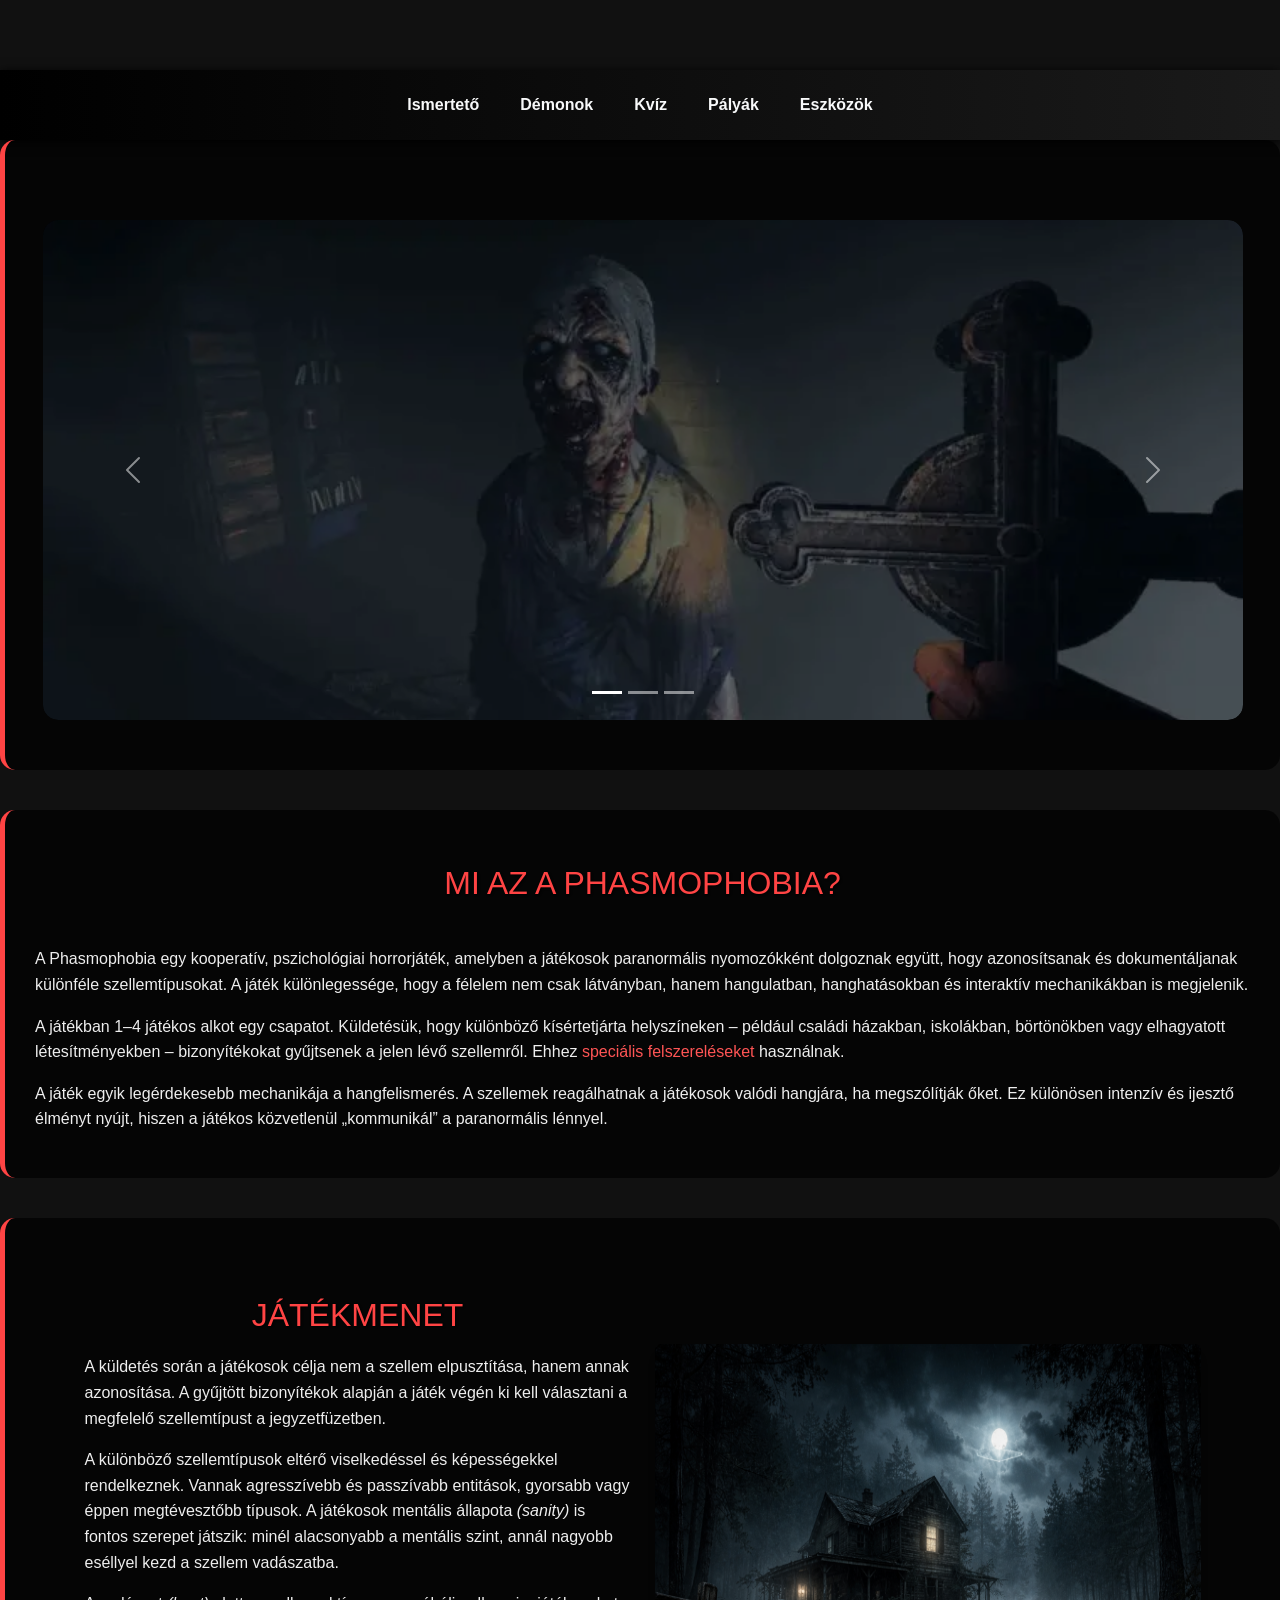
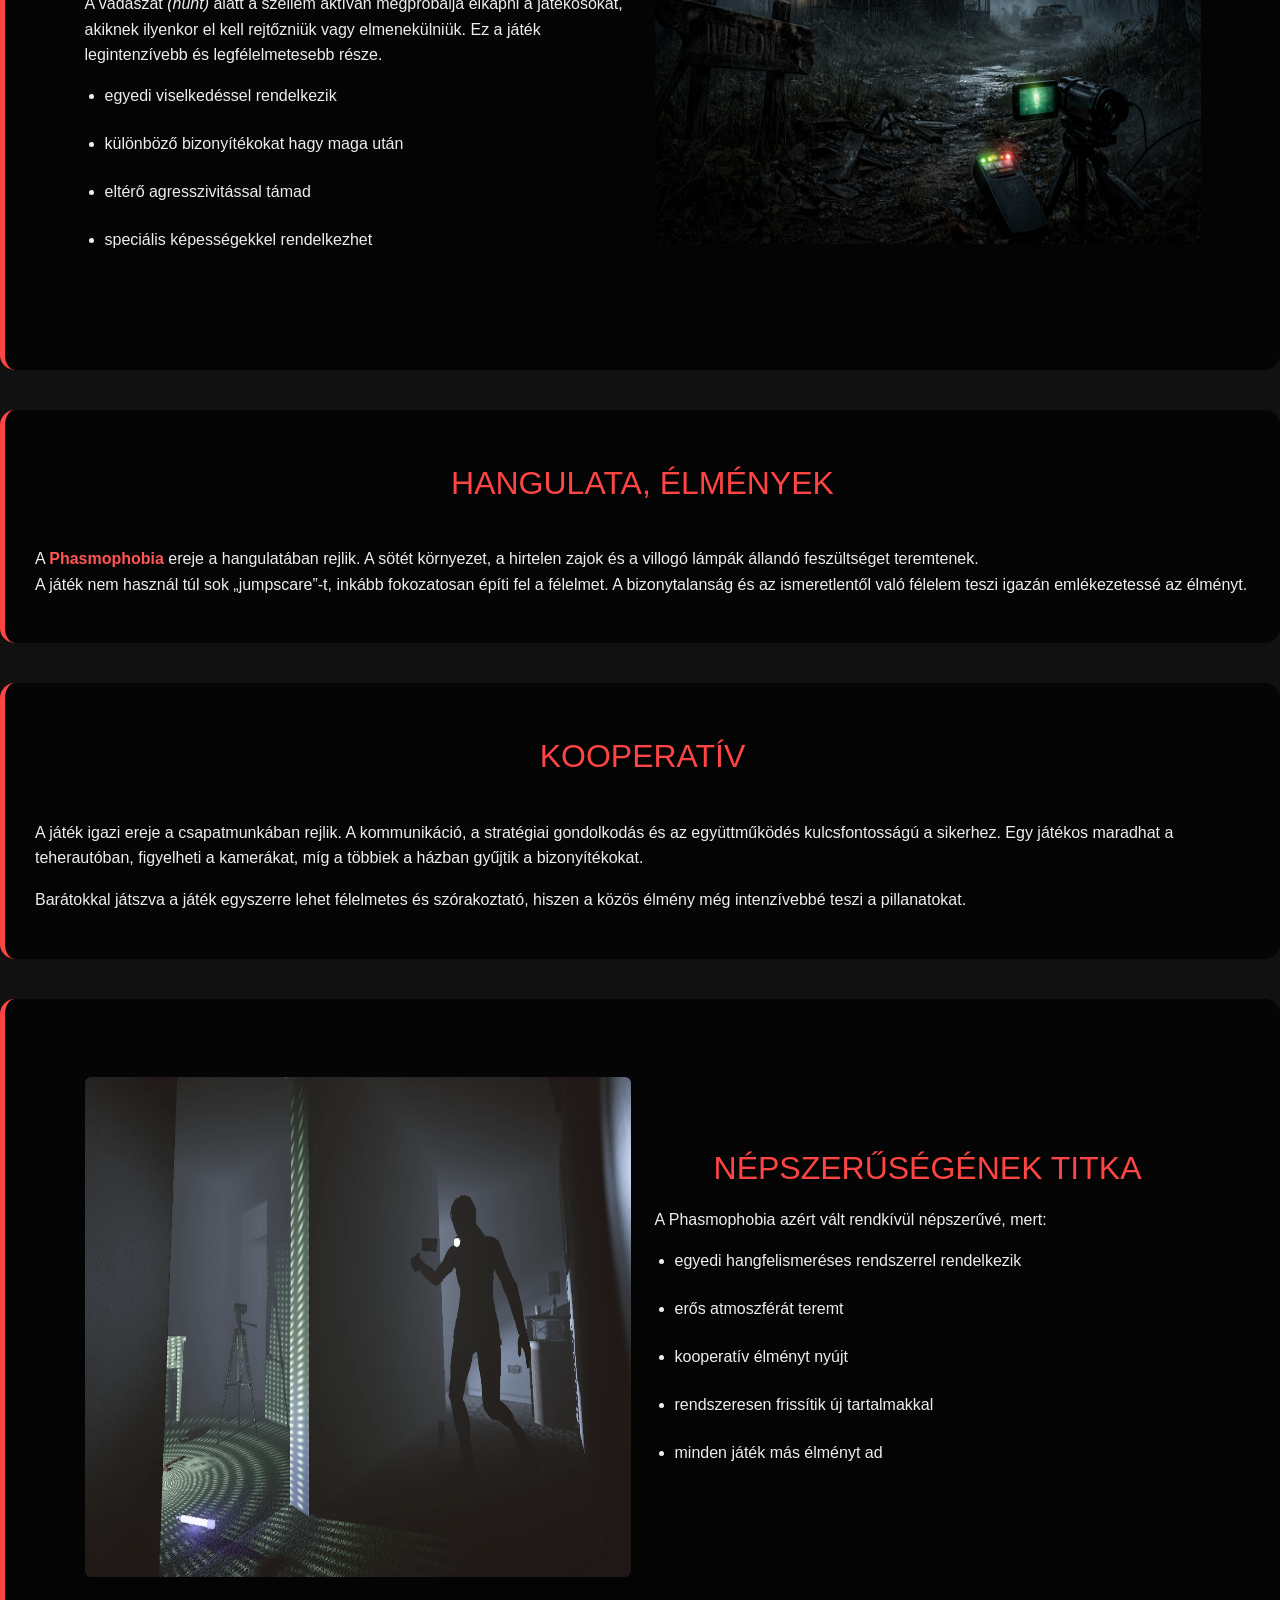
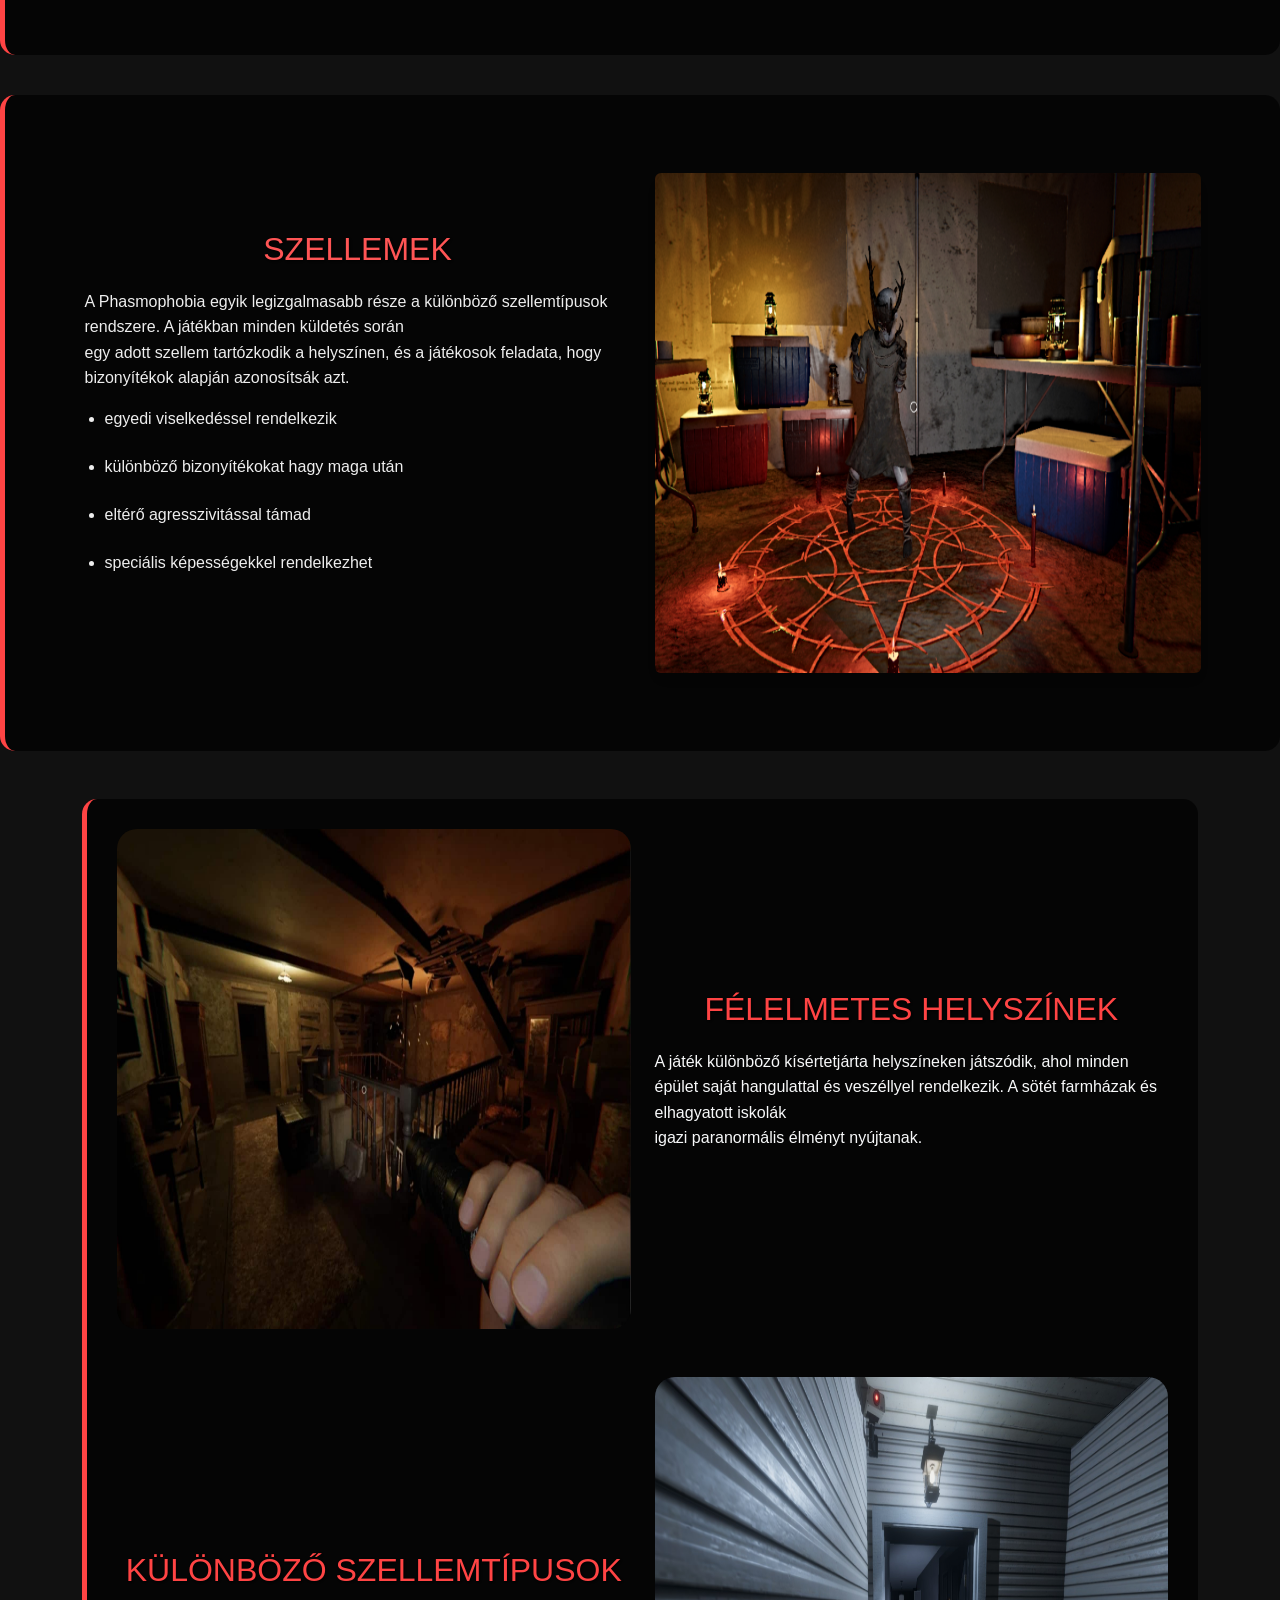
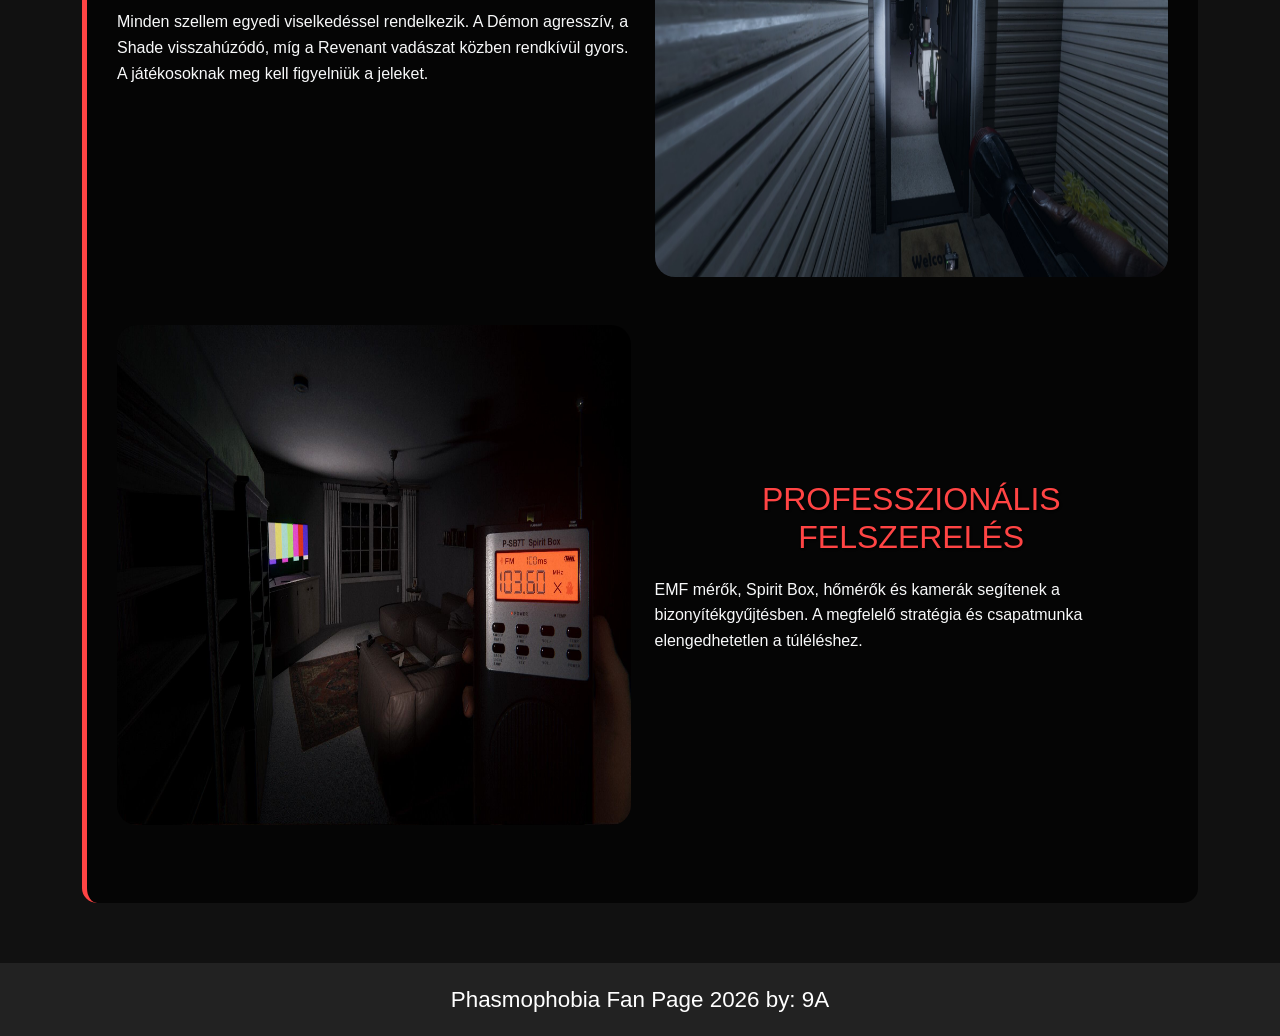
==== index.html @ 02c60e3a "valtoztatas" ====
<!doctype html>
<html lang="hu">
  <head>
    <meta name="viewport" content="width=device-width, initial-scale=1" />
    <meta charset="UTF-8" />
    <link href="https://cdn.jsdelivr.net/npm/bootstrap@5.3.3/dist/css/bootstrap.min.css" rel="stylesheet">
    <link rel="icon" type="image/x-icon" href="kepek/1024x1024bb.png">
    <link rel="stylesheet" href="index.css" />

    <title>Phasmophobia Fan Page</title>
  </head>
  <body>
    <nav class="navbar navbar-expand-sm bg-danger navbar-dark justify-content-center">
    <ul class="navbar-nav">
    <li class="nav-item">
      <a class="nav-link text-light" href="index.html">Ismertető</a>
    </li>
    <li class="nav-item">
      <a class="nav-link text-light" href="demon.html">Démonok</a>
    </li>
    <li class="nav-item">
      <a class="nav-link text-light" href="quiz.html">Kvíz</a>
    </li>
    <li class="nav-item">
      <a class="nav-link text-light" href="palyak.html">Pályák</a>
    </li>
    <li class="nav-item">
      <a class="nav-link text-light" href="eszkozok.html">Eszközök</a>
    </li>
    </ul>
    </nav>
  
    <div class="text-box">
      <div id="carouselExampleIndicators" class="carousel slide" data-bs-ride="true">
        <div class="carousel-indicators">
      <button type="button" data-bs-target="#carouselExampleIndicators" data-bs-slide-to="0" class="active" aria-current="true" aria-label="Slide 1"></button>
      <button type="button" data-bs-target="#carouselExampleIndicators" data-bs-slide-to="1" aria-label="Slide 2"></button>
      <button type="button" data-bs-target="#carouselExampleIndicators" data-bs-slide-to="2" aria-label="Slide 3"></button>
        </div>
        <div class="carousel-inner">
      <div class="carousel-item active">
        <img src="kepek/szellemkep.webp" class="d-block w-100" alt="Demon">
      </div>
      <div class="carousel-item">
        <img src="kepek/phasmophobia-ghost-on-ground-in-circle.webp" class="d-block w-100" alt="Ketrec">
      </div>
      <div class="carousel-item">
        <img src="kepek/1f4fcc21d4c1b3acd9c38ea3f9d74c85.jpg" class="d-block w-100" alt="szoba">
      </div>
        </div>
        <button class="carousel-control-prev" type="button" data-bs-target="#carouselExampleIndicators" data-bs-slide="prev">
      <span class="carousel-control-prev-icon" aria-hidden="true"></span>
      <span class="visually-hidden">Előző</span>
        </button>
        <button class="carousel-control-next" type="button" data-bs-target="#carouselExampleIndicators" data-bs-slide="next">
      <span class="carousel-control-next-icon" aria-hidden="true"></span>
      <span class="visually-hidden">Következő</span>
        </button>
        </div>
    </div>
  

  <div class="text-box">
    <br><h2>Mi az a Phasmophobia?</h2><br>
    <p>A Phasmophobia egy kooperatív, pszichológiai horrorjáték, amelyben a játékosok paranormális nyomozókként dolgoznak együtt, hogy azonosítsanak és dokumentáljanak különféle szellemtípusokat. A játék különlegessége, hogy a félelem nem csak látványban, hanem hangulatban, hanghatásokban és interaktív mechanikákban is megjelenik.</p>
    <p>A játékban 1–4 játékos alkot egy csapatot. Küldetésük, hogy különböző kísértetjárta helyszíneken – például családi házakban, iskolákban, börtönökben vagy elhagyatott létesítményekben – bizonyítékokat gyűjtsenek a jelen lévő szellemről. Ehhez <a href="eszkozok.html">speciális felszereléseket</a> használnak.</p>
    <p>A játék egyik legérdekesebb mechanikája a hangfelismerés. A szellemek reagálhatnak a játékosok valódi hangjára, ha megszólítják őket. Ez különösen intenzív és ijesztő élményt nyújt, hiszen a játékos közvetlenül „kommunikál” a paranormális lénnyel.</p>
  </div>
    
  <div class="text-box">
    <div class="container my-5">
    <div class="row align-items-center">
      <div class="col-lg-6">
        <h2>Játékmenet</h2>
        <p>A küldetés során a játékosok célja nem a szellem elpusztítása, hanem annak azonosítása. A gyűjtött bizonyítékok alapján a játék végén ki kell választani a megfelelő szellemtípust a jegyzetfüzetben.</p>
        <p>A különböző szellemtípusok eltérő viselkedéssel és képességekkel rendelkeznek. Vannak agresszívebb és passzívabb entitások, gyorsabb vagy éppen megtévesztőbb típusok. A játékosok mentális állapota <i>(sanity)</i> is fontos szerepet játszik: minél alacsonyabb a mentális szint, annál nagyobb eséllyel kezd a szellem vadászatba.</p>
        <p>A vadászat <i>(hunt)</i> alatt a szellem aktívan megpróbálja elkapni a játékosokat, akiknek ilyenkor el kell rejtőzniük vagy elmenekülniük. Ez a játék legintenzívebb és legfélelmetesebb része.</p>
      <ul>
        <li>egyedi viselkedéssel rendelkezik</li><br>
        <li>különböző bizonyítékokat hagy maga után</li><br>
        <li>eltérő agresszivitással támad</li><br>
        <li>speciális képességekkel rendelkezhet</li><br>
      </ul>
      </div>
      <div class="col-lg-6 text-center">
        <img src="kepek/ChatGPT Image 2026. febr. 21. 10_23_56.png" alt="Phasmophobia kép" class="img-fluid custom-img rounded shadow" width="800px" height="600px">
      </div>
    </div>
    </div>
  </div>
    
  </div>
  <div class="text-box">
    <br><h2>Hangulata, Élmények</h2><br>
    <p>
    A <span class="highlight">Phasmophobia</span> ereje a hangulatában rejlik.
    A sötét környezet, a hirtelen zajok és a villogó lámpák
    állandó feszültséget teremtenek. <br>A játék nem használ túl sok „jumpscare”-t, inkább fokozatosan építi fel a félelmet. A bizonytalanság és az ismeretlentől való félelem teszi igazán emlékezetessé az élményt.
    </p>
  </div>
  
  <div class="text-box">
    <br><h2>Kooperatív</h2><br>
    <p>A játék igazi ereje a csapatmunkában rejlik. A kommunikáció, a stratégiai gondolkodás és az együttműködés kulcsfontosságú a sikerhez. Egy játékos maradhat a teherautóban, figyelheti a kamerákat, míg a többiek a házban gyűjtik a bizonyítékokat.</p>
    <p>Barátokkal játszva a játék egyszerre lehet félelmetes és szórakoztató, hiszen a közös élmény még intenzívebbé teszi a pillanatokat.</p>
  </div>
  
  <div class="text-box">
    <div class="container my-5">
    <div class="row align-items-center">
      <div class="col-lg-6 text-center">
        <img src="kepek/Death_atmosphere.jpg" alt="Phasmophobia kép" class="img-fluid custom-img rounded shadow">
      </div>
      <div class="col-lg-6">
        <h2>Népszerűségének titka</h2>
        <p>A Phasmophobia azért vált rendkívül népszerűvé, mert:</p>
            <ul>
              <li>egyedi hangfelismeréses rendszerrel rendelkezik</li><br>
              <li>erős atmoszférát teremt</li><br>
              <li>kooperatív élményt nyújt</li><br>
              <li>rendszeresen frissítik új tartalmakkal</li><br>
              <li>minden játék más élményt ad</li><br>
            </ul>
      </div>
    </div>
    </div>
  </div>
  
  <div class="text-box">
    <div class="container my-5">
    <div class="row align-items-center">
      <div class="col-lg-6">
        <h2><a href="demon.html">Szellemek</a></h2>
        <p>A Phasmophobia egyik legizgalmasabb része a különböző szellemtípusok rendszere. A játékban minden küldetés során <br>egy adott szellem tartózkodik a helyszínen, és a játékosok feladata, hogy bizonyítékok alapján azonosítsák azt.
        </p>
    
      <ul>
        <li>egyedi viselkedéssel rendelkezik</li><br>
        <li>különböző bizonyítékokat hagy maga után</li><br>
        <li>eltérő agresszivitással támad</li><br>
        <li>speciális képességekkel rendelkezhet</li><br>
      </ul>
      </div>
      <div class="col-lg-6 text-center">
        <img src="kepek/phasmophobia-wendigo-summoning.webp" alt="Phasmophobia kép" class="custom-img rounded shadow">
      </div>
    </div>
    </div>
  </div>

  <section class="container my-5 text-light">

  <div class="text-box">
    <!-- BLOKK 1 -->
    <div class="row align-items-center mb-5">
      <div class="col-md-6">
        <img src="kepek/Grafton-Farmhouse-Rework-Phasmophobia.jpg"
             class="img-fluid custom-img"
             alt="Farmház">
      </div>
      <div class="col-md-6">
        <h2>Félelmetes helyszínek</h2>
        <p>
          A játék különböző kísértetjárta helyszíneken játszódik,
          ahol minden épület saját hangulattal és veszéllyel rendelkezik.
          A sötét farmházak és elhagyatott iskolák
          <br>igazi paranormális élményt nyújtanak.
        </p>
      </div>
    </div>
    <!-- BLOKK 2 (fordított elrendezés) -->
    <div class="row align-items-center mb-5 flex-md-row-reverse">
      <div class="col-md-6">
        <img src="kepek/some-of-my-best-photos-ive-taken-in-phasmo-v0-skffjxiza7w91.jpg"
             class="img-fluid custom-img"
             alt="Szellem">
      </div>
      <div class="col-md-6">
        <h2>Különböző szellemtípusok</h2>
        <p>
          Minden szellem egyedi viselkedéssel rendelkezik.
          A Démon agresszív, a Shade visszahúzódó,
          míg a Revenant vadászat közben rendkívül gyors.
          <br>A játékosoknak meg kell figyelniük a jeleket.
        </p>
      </div>
    </div>
    <!-- BLOKK 3 -->
    <div class="row align-items-center mb-5">
      <div class="col-md-6">
        <img src="kepek/phasmophobia-new-map-roadmap-2025.webp"
             class="img-fluid custom-img"
             alt="Eszközök">
      </div>
      <div class="col-md-6">
        <h2>Professzionális felszerelés</h2>
        <p>
          EMF mérők, Spirit Box, hőmérők és kamerák
          segítenek a bizonyítékgyűjtésben.
          A megfelelő stratégia és csapatmunka
          elengedhetetlen a túléléshez.
        </p>
      </div>
    </div>
  </div>

</section>
  <!--Lábléc-->
    <div class="footer">Phasmophobia Fan Page 2026 by: 9A</div>
    <script src="https://cdn.jsdelivr.net/npm/bootstrap@5.3.3/dist/js/bootstrap.bundle.min.js"></script>
  </body>
</html>
---- index.css ----
/* ===============================
   Alap body és háttér
   =============================== */
body {
    font-family: 'Segoe UI', Tahoma, Geneva, Verdana, sans-serif;
    background-color: #111; /* sötét háttér */
    color: #eee;
    margin: 0;
    padding-top: 70px;
}

/* ===============================
   Headings
   =============================== */
h1 {
    font-size: 60px;
    text-transform: uppercase;
    letter-spacing: 3px;
    text-align: center;
    color: #ff4444;
    text-shadow: 2px 2px 6px #000;
    margin-top: 30px;
}

h2 {
    color: #ff4444;
    text-transform: uppercase;
    text-align: center;
    margin-bottom: 20px;
    text-shadow: 1px 1px 3px #000;
}

.cim {
    text-align: center;
    font-size: 2rem;
    margin-top: 40px;
    color: #ff4444;
    text-shadow: 1px 1px 4px #000;
}

/* ===============================
   Szöveg
   =============================== */
p {
    font-size: 1rem;
    line-height: 1.6;
    justify-self: center;
}

ul {
    padding-left: 20px;
}

.highlight {
    color: #ff5555;
    font-weight: bold;
}

.accent {
    color: #ff4d4d;
    font-weight: 600;
}

/* ===============================
   Navbar
   =============================== */
.navbar {
    display: flex;
    justify-content: center;
    background: linear-gradient(to right, #000, #1a1a1a);
    padding: 15px 0;
    box-shadow: 0 2px 10px black;
}

.navbar ul {
    list-style: none;
    margin: 0;
    padding: 0;
    display: flex;
    gap: 25px;
}

.navbar li {
    font-weight: bold;
}

.navbar a {
    text-decoration: none;
    color: #f2f2f2;
    padding: 8px 15px;
    border-radius: 8px;
    transition: all 0.3s ease;
}

.navbar a:hover {
    background-color: #ff3333;
    color: #fff;
    box-shadow: 0 0 10px rgba(255, 51, 51, 0.7);
    text-decoration: none;
}

.navbar a.active {
    background-color: #cc0000;
    color: white;
    box-shadow: 0 0 12px rgba(204, 0, 0, 0.7);
}

/* ===============================
   Carousel
   =============================== */
.carousel {
    max-width: 1200px;
    margin: 50px auto 20px auto;
    border-radius: 15px;
    overflow: hidden;
    position: relative;
}

.carousel-inner {
    max-height: 500px;
    overflow: hidden;
    border-radius: 15px;
}

.carousel-inner img {
    width: 100%;
    height: 500px;
    object-fit: cover;
}

.carousel-item::before {
    content: "";
    position: absolute;
    top: 0; left: 0;
    width: 100%; height: 100%;
    background: rgba(0,0,0,0.4);
    z-index: 1;
}

/* ===============================
   Text-box
   =============================== */
.text-box {
    background: rgba(0,0,0,0.7);
    padding: 30px;
    border-left: 5px solid #ff4444;
    border-radius: 15px;
    margin-bottom: 40px;
    opacity: 0;
    transform: translateY(40px);
    animation: fadeUp 0.8s ease forwards;
}

@keyframes fadeUp {
    to {
        opacity: 1;
        transform: translateY(0);
    }
}

/* ===============================
   Képek és blokkok
   =============================== */
.image-container {
    display: flex;
    gap: 30px;
    justify-content: center;
    flex-wrap: wrap;
    margin-top: 40px;
}

.image-card {
    overflow: hidden;
    border-radius: 20px;
    transition: transform 0.3s ease, box-shadow 0.3s ease;
}

.image-card img,
.custom-img {
    width: 100%;
    height: 500px;
    border-radius: 20px;
    transition: transform 0.4s ease, box-shadow 0.4s ease;
}

.image-card:hover,
.custom-img:hover {
    transform: scale(1.05);
    box-shadow: 0 15px 30px rgba(255, 0, 0, 0.5);
}

/* ===============================
   Footer
   =============================== */
.footer {
    text-align: center;
    padding: 20px;
    background: #222;
    color: #fff;
    margin-top: 60px;
    font-size: 1.4rem;
}

/* ===============================
   Linkek
   =============================== */
a {
    color: #ff5555;
    text-decoration: none;
    transition: 0.3s;
}

a:hover {
    color: #ffaaaa;
    text-decoration: underline;
}

/* ===============================
   Responsive
   =============================== */
@media (max-width: 768px) {
    .navbar ul {
        flex-direction: column;
        gap: 10px;
    }
    .carousel-inner img {
        height: 300px;
    }
    h1 {
        font-size: 40px;
    }
    h2 {
        font-size: 1.5rem;
    }
    .text-box {
        padding: 20px;
    }
}
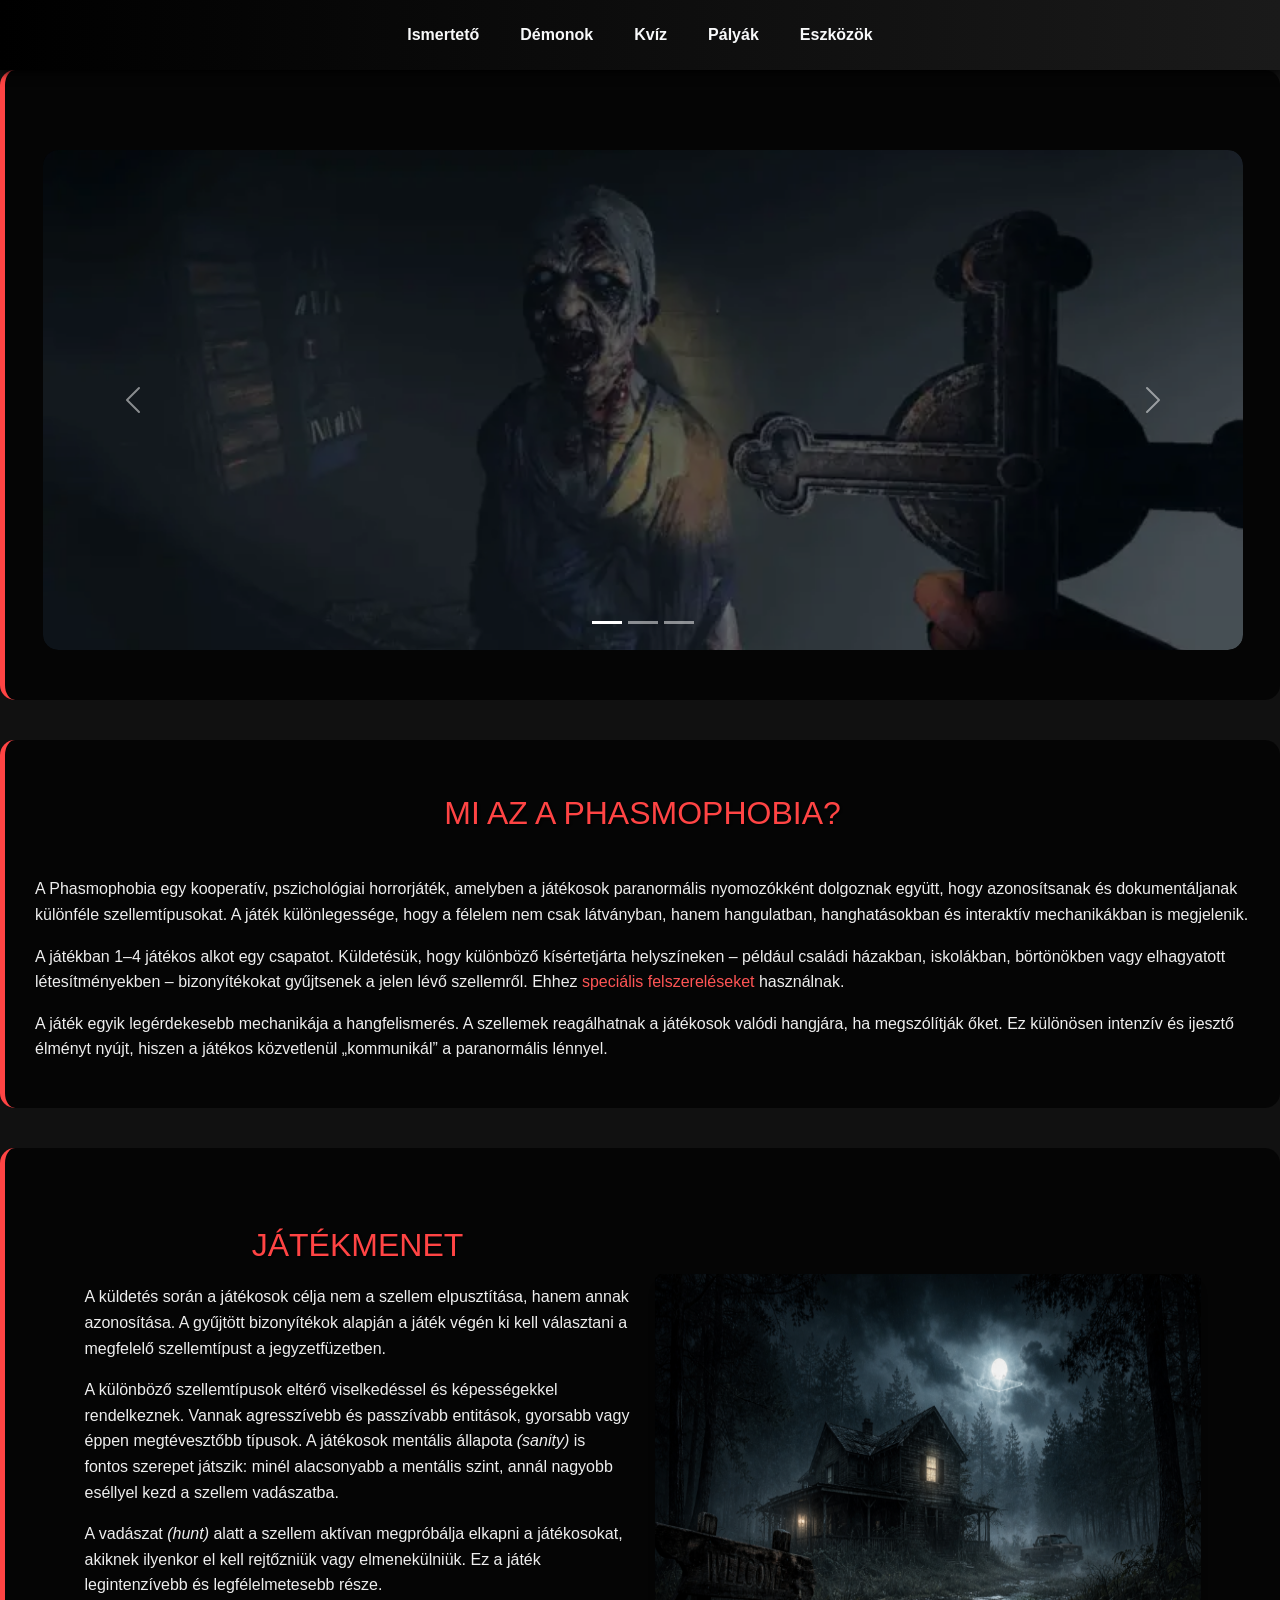
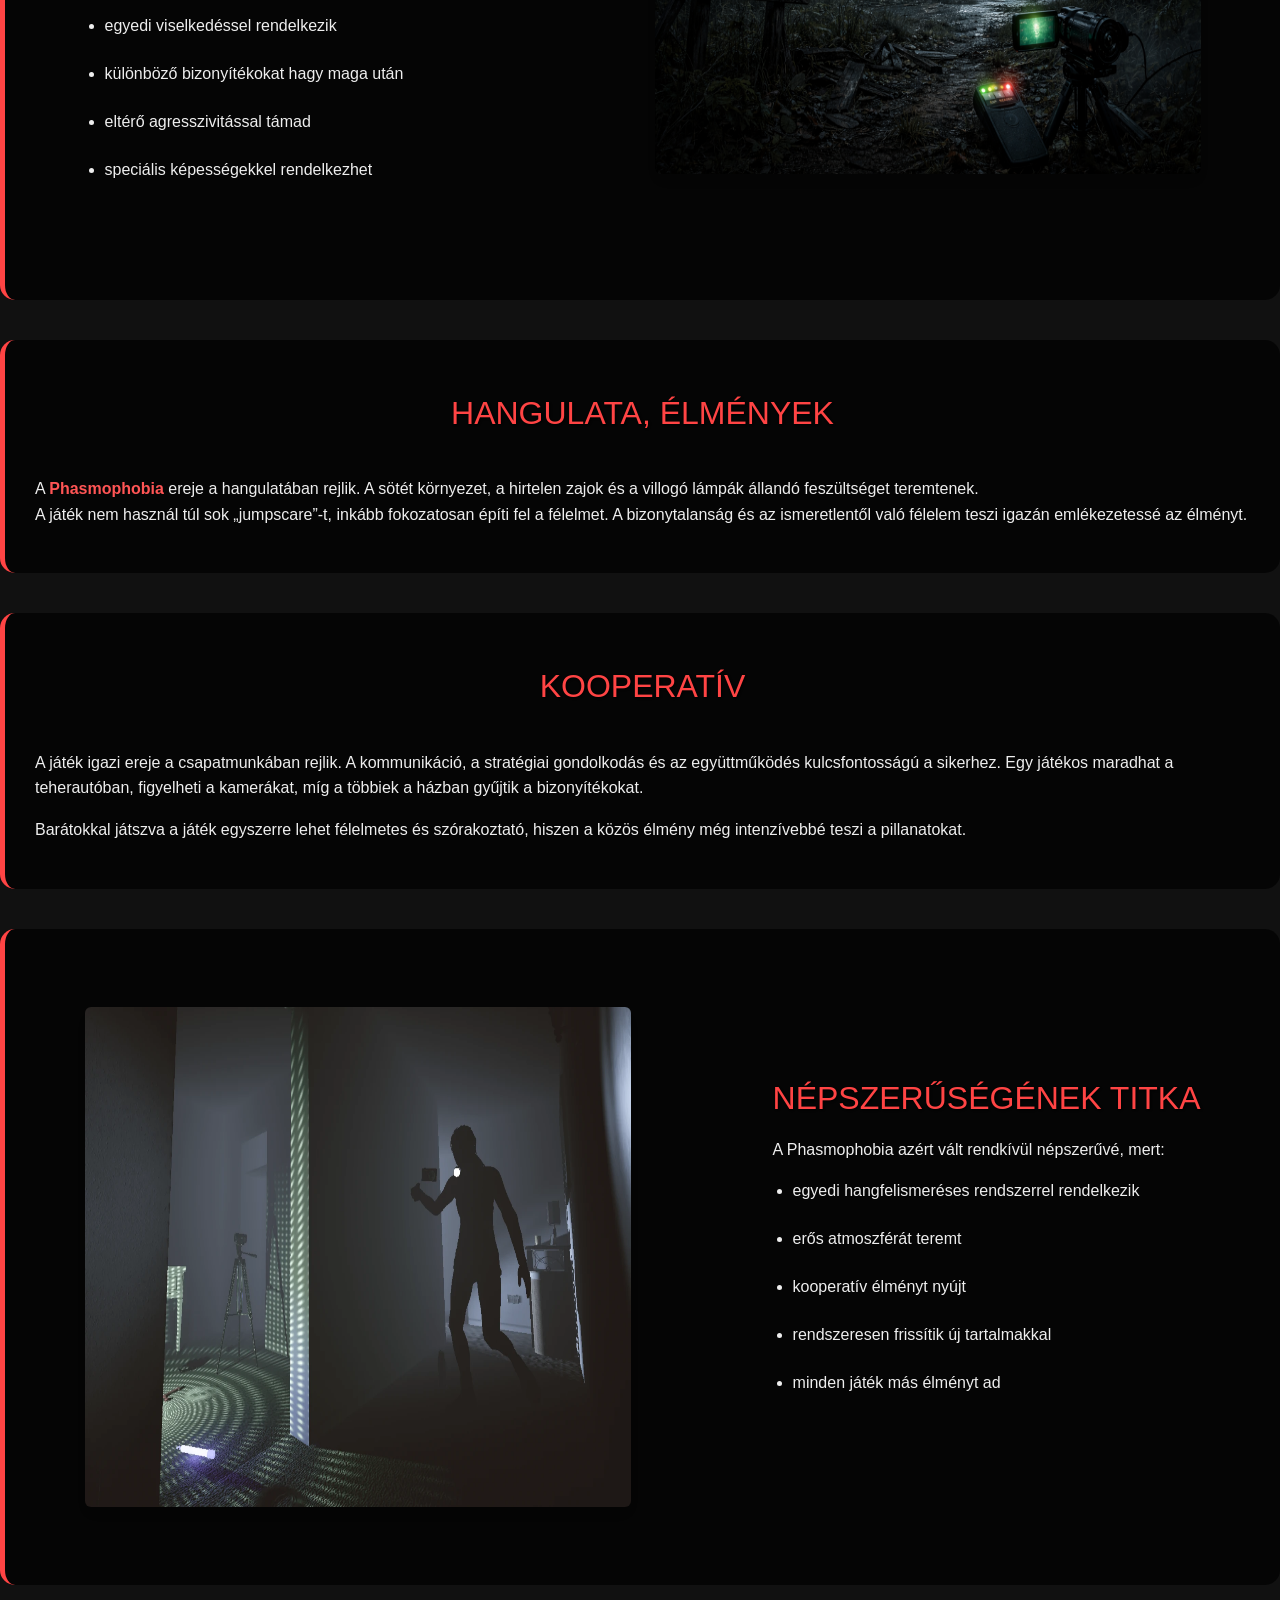
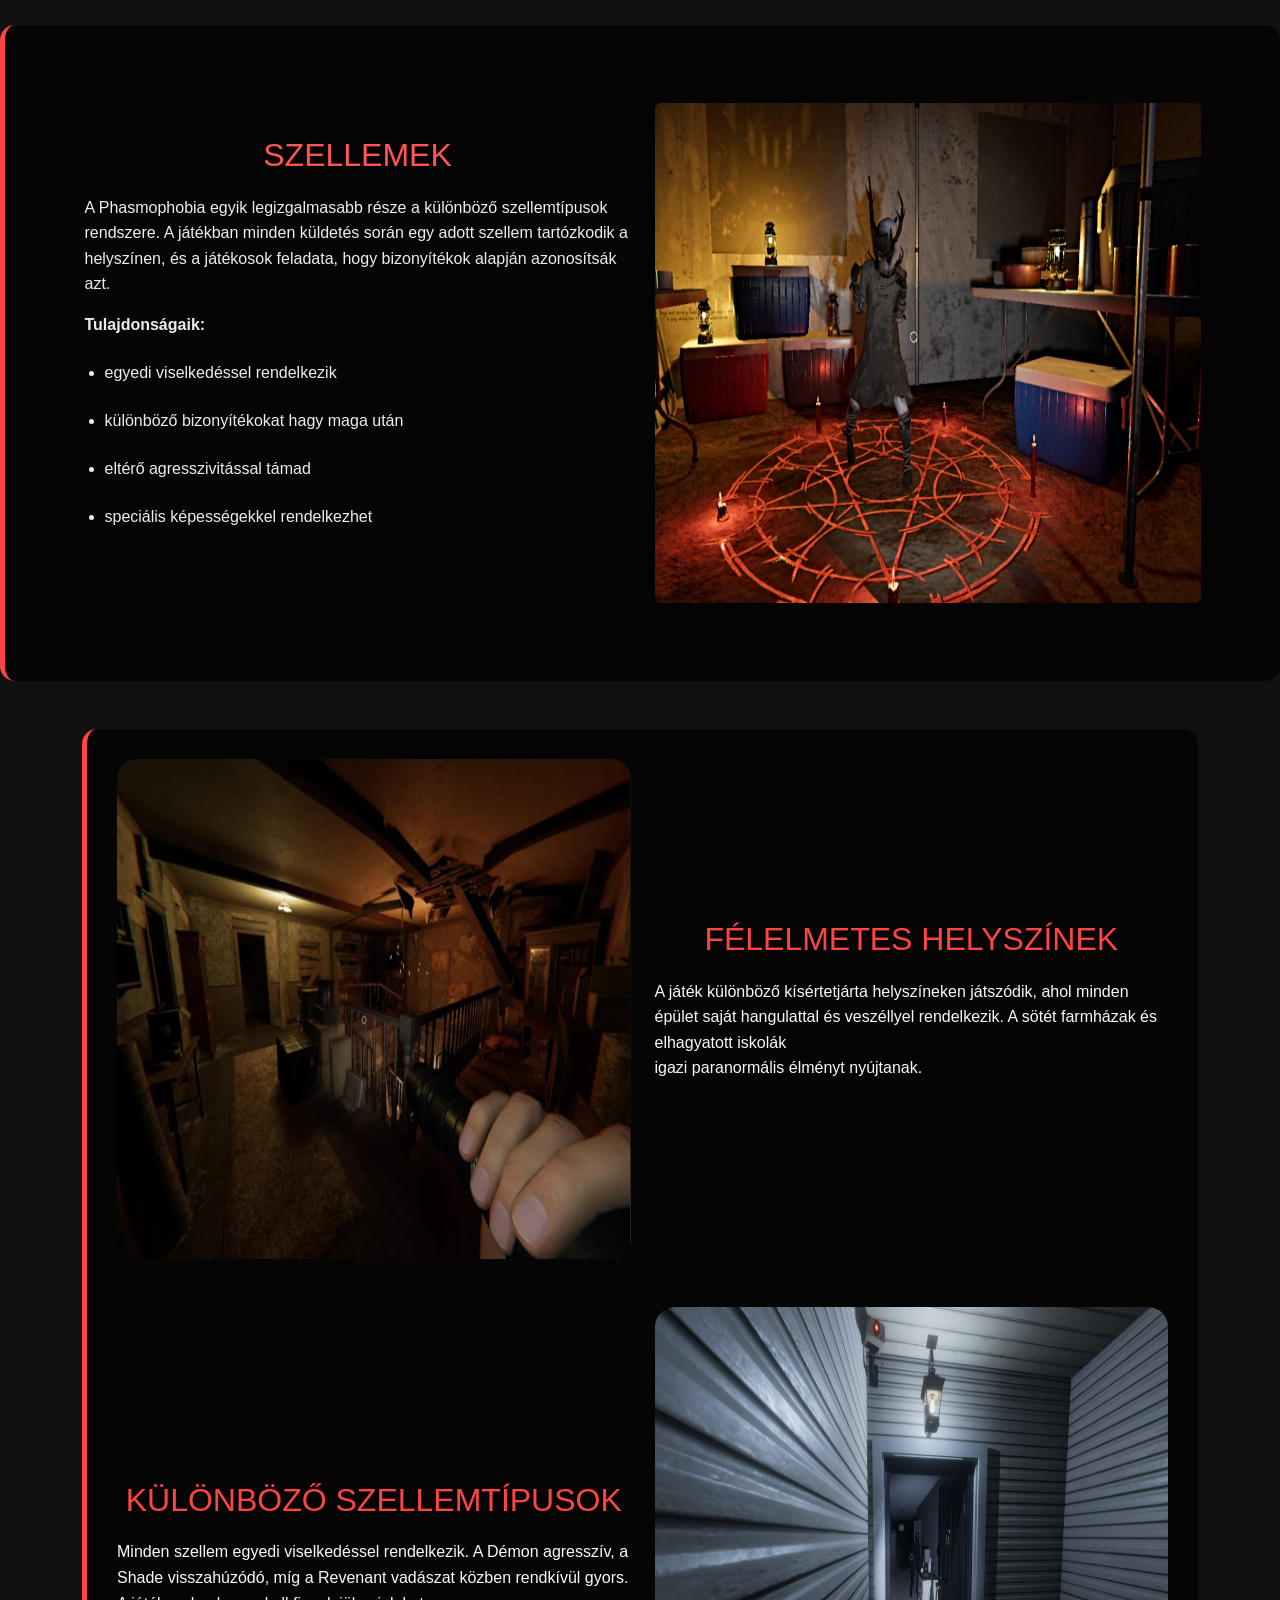
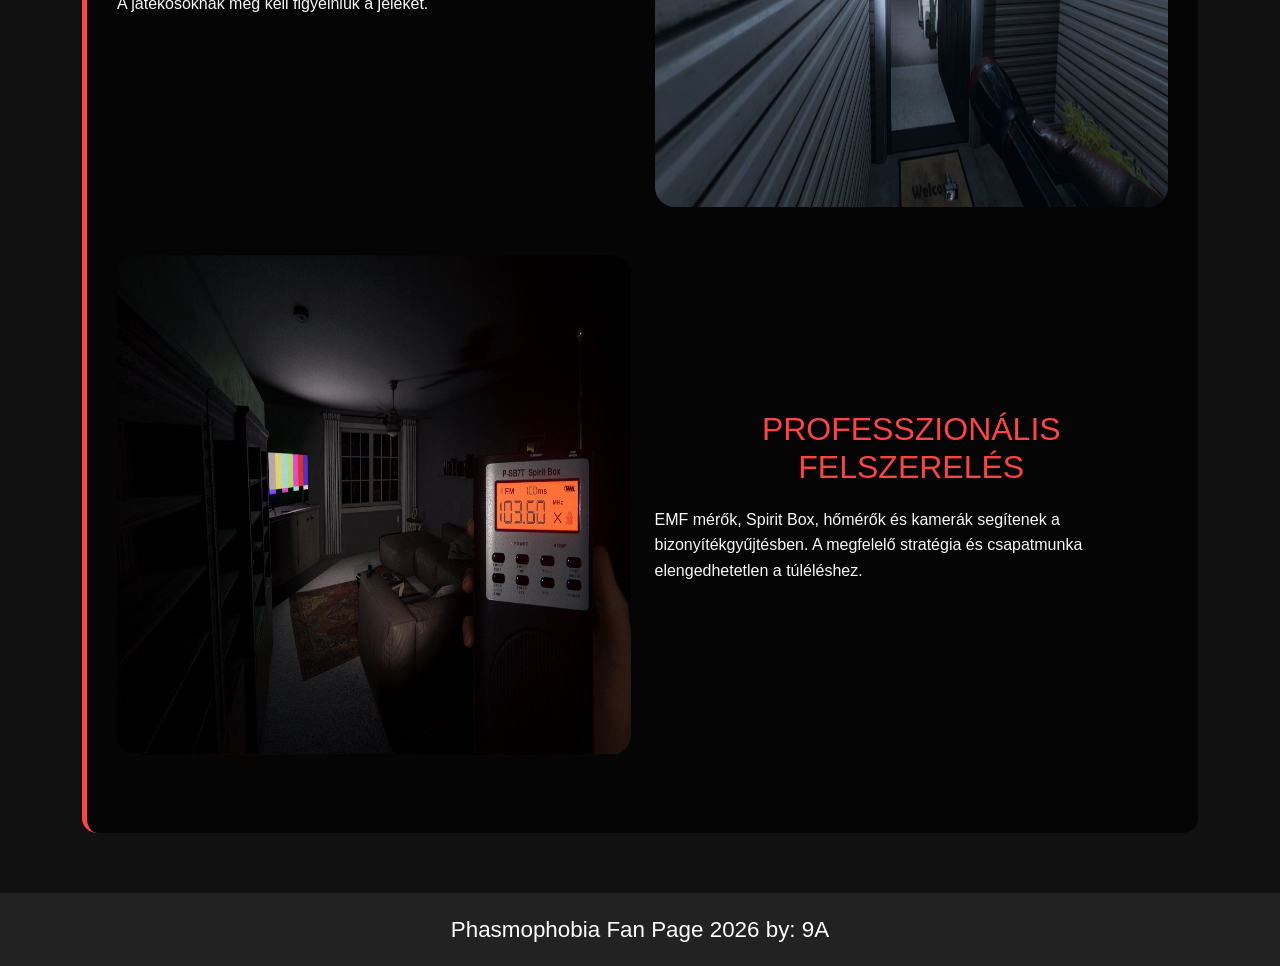
==== commit 2d06f504: "ppt ujra csinalva" ====
--- a/index.html
+++ b/index.html
@@ -10,25 +10,28 @@
     <title>Phasmophobia Fan Page</title>
   </head>
   <body>
-    <nav class="navbar navbar-expand-sm bg-danger navbar-dark justify-content-center">
-    <ul class="navbar-nav">
+    <nav class="navbar navbar-expand-sm bg-danger navbar-dark fixed-top justify-content-center">
+  <ul class="navbar-nav fw-bold">
     <li class="nav-item">
       <a class="nav-link text-light" href="index.html">Ismertető</a>
     </li>
+
     <li class="nav-item">
       <a class="nav-link text-light" href="demon.html">Démonok</a>
     </li>
+
     <li class="nav-item">
       <a class="nav-link text-light" href="quiz.html">Kvíz</a>
     </li>
-    <li class="nav-item">
-      <a class="nav-link text-light" href="palyak.html">Pályák</a>
-    </li>
-    <li class="nav-item">
-      <a class="nav-link text-light" href="eszkozok.html">Eszközök</a>
-    </li>
-    </ul>
-    </nav>
+      <li class="nav-item">
+        <a class="nav-link text-light" href="palyak.html">Pályák</a>
+      </li>
+       <li class="nav-item">
+        <a class="nav-link text-light" href="eszkozok.html">Eszközök</a>
+      </li>
+  </ul>
+</nav>
+
   
     <div class="text-box">
       <div id="carouselExampleIndicators" class="carousel slide" data-bs-ride="true">
@@ -101,9 +104,9 @@
   
   <div class="text-box">
     <br><h2>Kooperatív</h2><br>
-    <p>A játék igazi ereje a csapatmunkában rejlik. A kommunikáció, a stratégiai gondolkodás és az együttműködés kulcsfontosságú a sikerhez. Egy játékos maradhat a teherautóban, figyelheti a kamerákat, míg a többiek a házban gyűjtik a bizonyítékokat.</p>
-    <p>Barátokkal játszva a játék egyszerre lehet félelmetes és szórakoztató, hiszen a közös élmény még intenzívebbé teszi a pillanatokat.</p>
-  </div>
+      <p>A játék igazi ereje a csapatmunkában rejlik. A kommunikáció, a stratégiai gondolkodás és az együttműködés kulcsfontosságú a sikerhez. Egy játékos maradhat a teherautóban, figyelheti a kamerákat, míg a többiek a házban gyűjtik a bizonyítékokat.</p>
+      <p>Barátokkal játszva a játék egyszerre lehet félelmetes és szórakoztató, hiszen a közös élmény még intenzívebbé teszi a pillanatokat.</p>
+      </div>
   
   <div class="text-box">
     <div class="container my-5">
@@ -111,10 +114,10 @@
       <div class="col-lg-6 text-center">
         <img src="kepek/Death_atmosphere.jpg" alt="Phasmophobia kép" class="img-fluid custom-img rounded shadow">
       </div>
-      <div class="col-lg-6">
+      <div class="col-lg-6 w-auto ms-auto">
         <h2>Népszerűségének titka</h2>
         <p>A Phasmophobia azért vált rendkívül népszerűvé, mert:</p>
-            <ul>
+            <ul class="ms-auto me-auto">
               <li>egyedi hangfelismeréses rendszerrel rendelkezik</li><br>
               <li>erős atmoszférát teremt</li><br>
               <li>kooperatív élményt nyújt</li><br>
@@ -131,10 +134,11 @@
     <div class="row align-items-center">
       <div class="col-lg-6">
         <h2><a href="demon.html">Szellemek</a></h2>
-        <p>A Phasmophobia egyik legizgalmasabb része a különböző szellemtípusok rendszere. A játékban minden küldetés során <br>egy adott szellem tartózkodik a helyszínen, és a játékosok feladata, hogy bizonyítékok alapján azonosítsák azt.
-        </p>
+        <p>A Phasmophobia egyik legizgalmasabb része a különböző szellemtípusok rendszere. A játékban minden küldetés során  egy adott szellem tartózkodik a helyszínen, és a játékosok feladata, hogy bizonyítékok alapján azonosítsák azt.<br> 
+        </p>
+        <b><div class="tulajdonsag">Tulajdonságaik:</div></b><br>
     
-      <ul>
+        <ul>
         <li>egyedi viselkedéssel rendelkezik</li><br>
         <li>különböző bizonyítékokat hagy maga után</li><br>
         <li>eltérő agresszivitással támad</li><br>
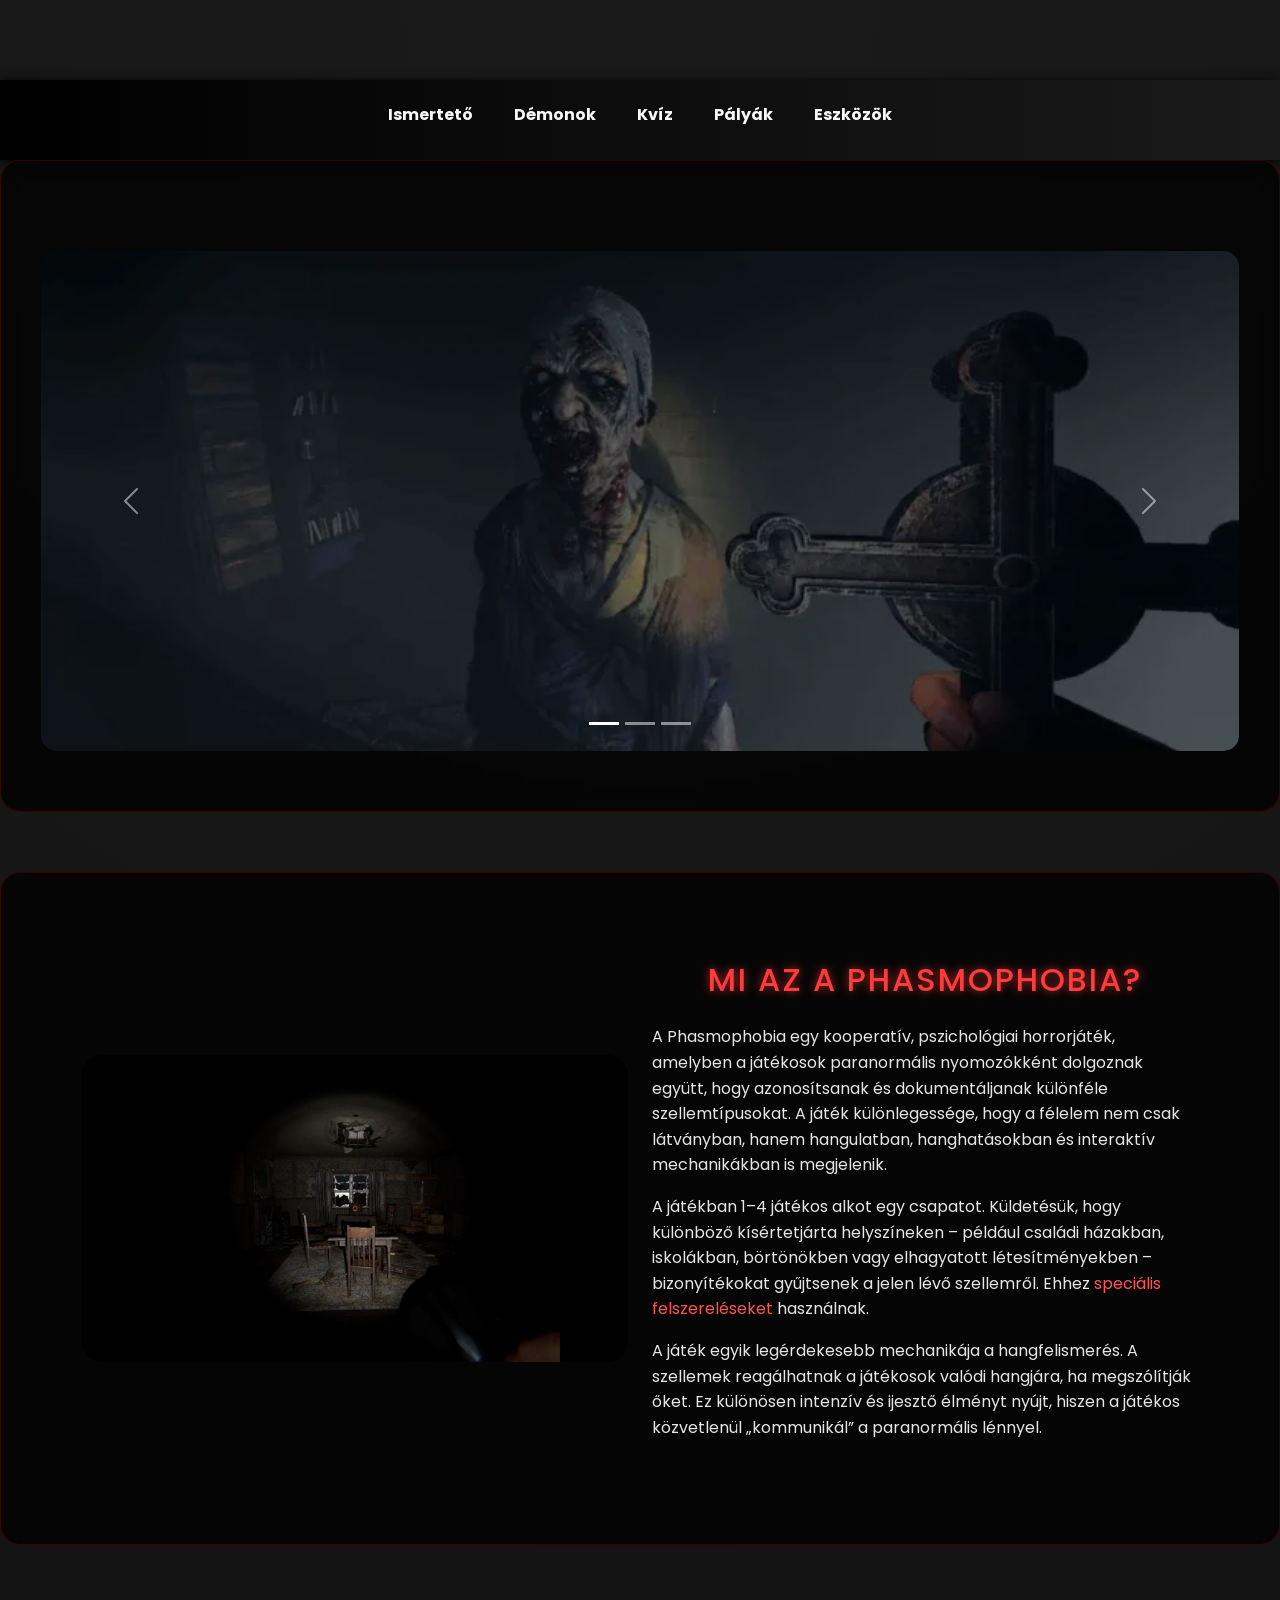
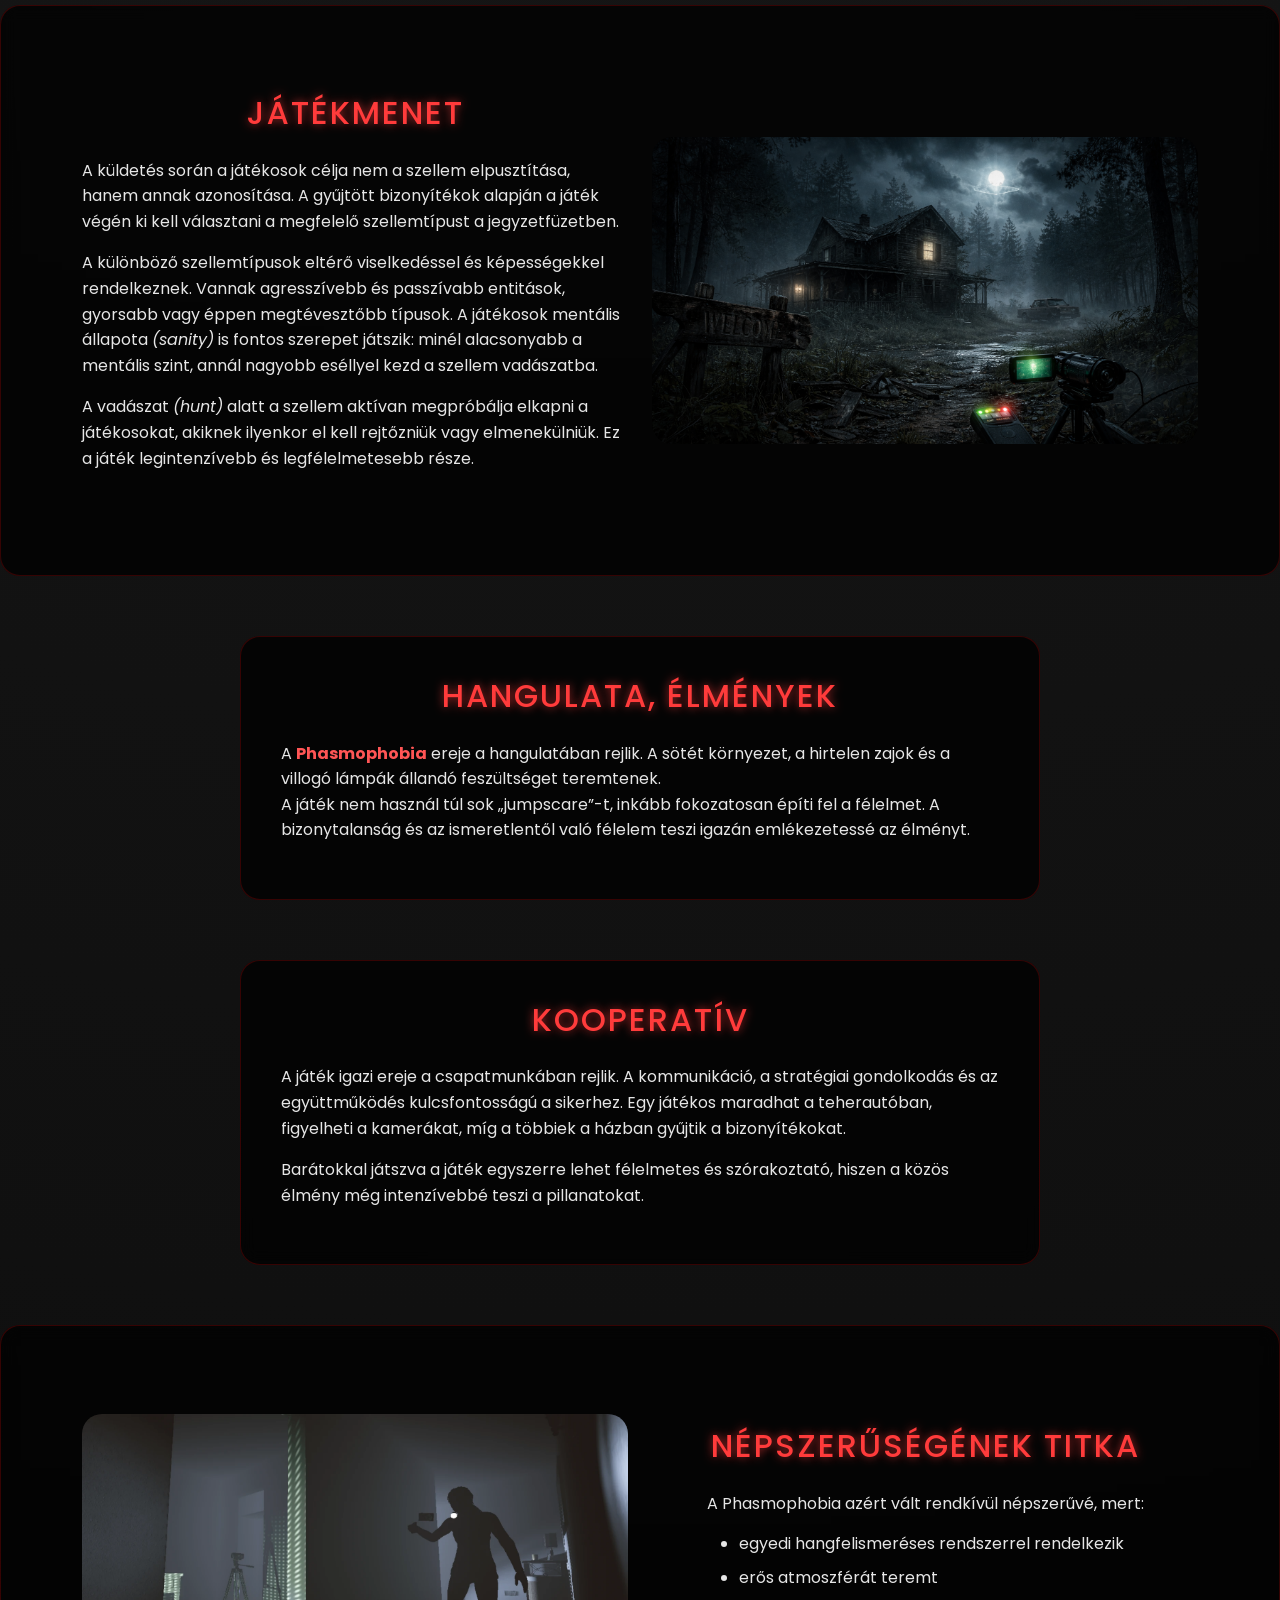
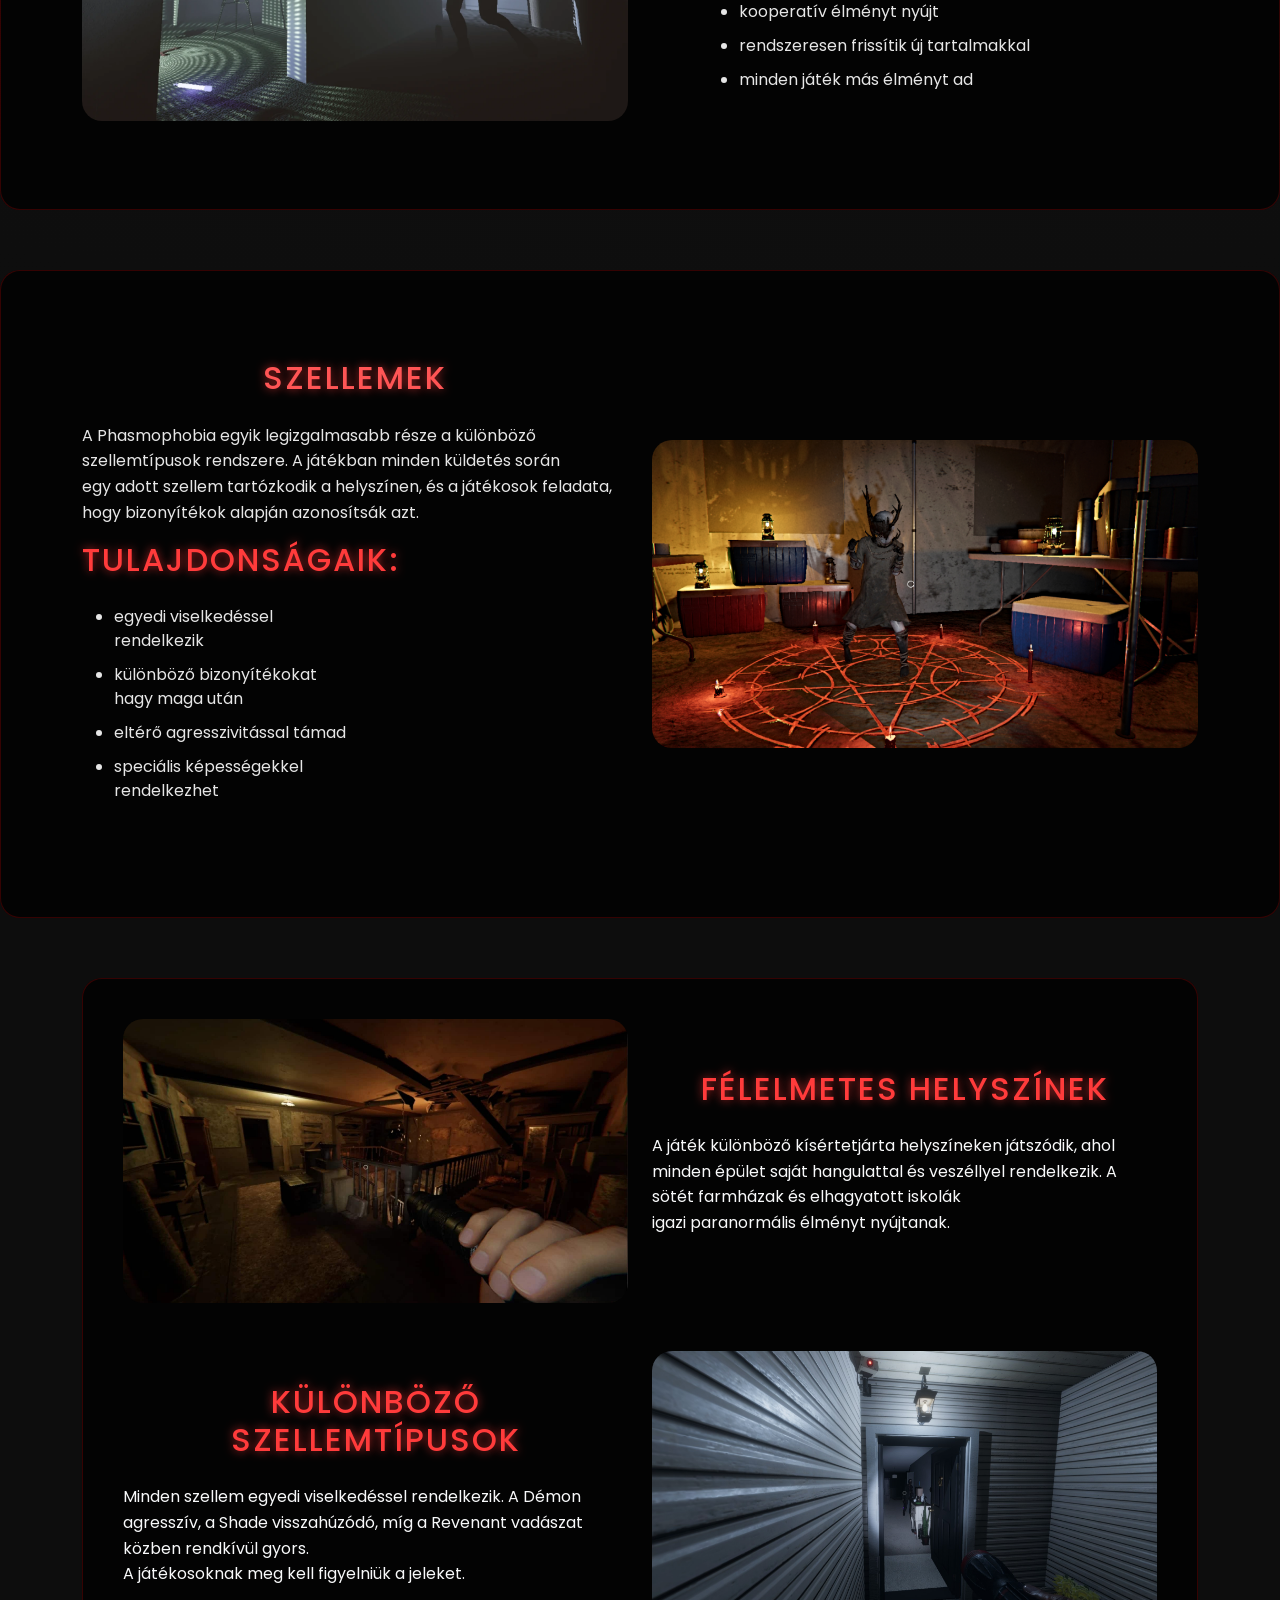
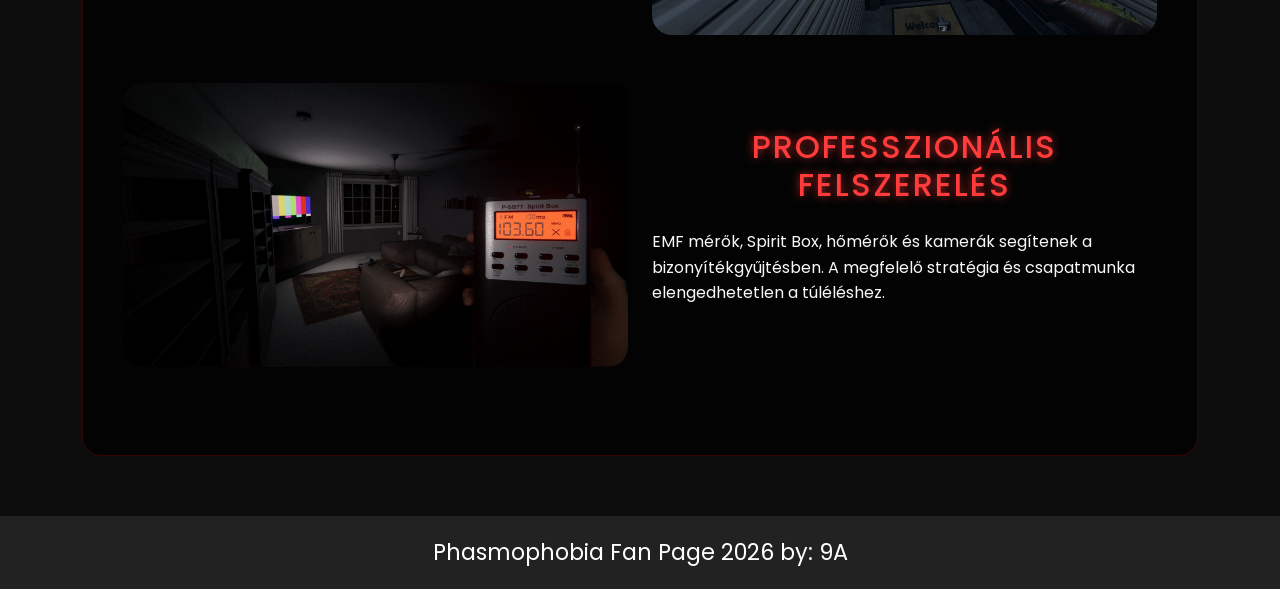
==== commit ddc53037: "index fixalasa jo sok dolog" ====
--- a/index.html
+++ b/index.html
@@ -6,32 +6,30 @@
     <link href="https://cdn.jsdelivr.net/npm/bootstrap@5.3.3/dist/css/bootstrap.min.css" rel="stylesheet">
     <link rel="icon" type="image/x-icon" href="kepek/1024x1024bb.png">
     <link rel="stylesheet" href="index.css" />
-
+    <link href="https://fonts.googleapis.com/css2?family=Poppins:wght@300;400;600;800&display=swap" rel="stylesheet">
     <title>Phasmophobia Fan Page</title>
   </head>
+  
   <body>
-    <nav class="navbar navbar-expand-sm bg-danger navbar-dark fixed-top justify-content-center">
-  <ul class="navbar-nav fw-bold">
+    <nav class="navbar navbar-expand-sm bg-danger navbar-dark justify-content-center">
+    <ul class="navbar-nav">
     <li class="nav-item">
       <a class="nav-link text-light" href="index.html">Ismertető</a>
     </li>
-
     <li class="nav-item">
       <a class="nav-link text-light" href="demon.html">Démonok</a>
     </li>
-
     <li class="nav-item">
       <a class="nav-link text-light" href="quiz.html">Kvíz</a>
     </li>
-      <li class="nav-item">
-        <a class="nav-link text-light" href="palyak.html">Pályák</a>
-      </li>
-       <li class="nav-item">
-        <a class="nav-link text-light" href="eszkozok.html">Eszközök</a>
-      </li>
-  </ul>
-</nav>
-
+    <li class="nav-item">
+      <a class="nav-link text-light" href="palyak.html">Pályák</a>
+    </li>
+    <li class="nav-item">
+      <a class="nav-link text-light" href="eszkozok.html">Eszközök</a>
+    </li>
+    </ul>
+    </nav>
   
     <div class="text-box">
       <div id="carouselExampleIndicators" class="carousel slide" data-bs-ride="true">
@@ -62,70 +60,83 @@
         </div>
     </div>
   
-
-  <div class="text-box">
-    <br><h2>Mi az a Phasmophobia?</h2><br>
-    <p>A Phasmophobia egy kooperatív, pszichológiai horrorjáték, amelyben a játékosok paranormális nyomozókként dolgoznak együtt, hogy azonosítsanak és dokumentáljanak különféle szellemtípusokat. A játék különlegessége, hogy a félelem nem csak látványban, hanem hangulatban, hanghatásokban és interaktív mechanikákban is megjelenik.</p>
-    <p>A játékban 1–4 játékos alkot egy csapatot. Küldetésük, hogy különböző kísértetjárta helyszíneken – például családi házakban, iskolákban, börtönökben vagy elhagyatott létesítményekben – bizonyítékokat gyűjtsenek a jelen lévő szellemről. Ehhez <a href="eszkozok.html">speciális felszereléseket</a> használnak.</p>
-    <p>A játék egyik legérdekesebb mechanikája a hangfelismerés. A szellemek reagálhatnak a játékosok valódi hangjára, ha megszólítják őket. Ez különösen intenzív és ijesztő élményt nyújt, hiszen a játékos közvetlenül „kommunikál” a paranormális lénnyel.</p>
-  </div>
+    <div class="text-box">
+    <div class="container my-5">
+    <div class="row align-items-center flex-md-row-reverse">
+      <div class="col-lg-6">
+        <div class="section-content">
+          <h2>Mi az a Phasmophobia?</h2>
+          <p>A Phasmophobia egy kooperatív, pszichológiai horrorjáték, amelyben a játékosok paranormális nyomozókként dolgoznak együtt, hogy azonosítsanak és dokumentáljanak különféle szellemtípusokat. A játék különlegessége, hogy a félelem nem csak látványban, hanem hangulatban, hanghatásokban és interaktív mechanikákban is megjelenik.</p>
+          <p>A játékban 1–4 játékos alkot egy csapatot. Küldetésük, hogy különböző kísértetjárta helyszíneken – például családi házakban, iskolákban, börtönökben vagy elhagyatott létesítményekben – bizonyítékokat gyűjtsenek a jelen lévő szellemről. Ehhez <a href="eszkozok.html">speciális felszereléseket</a> használnak.</p>
+          <p>A játék egyik legérdekesebb mechanikája a hangfelismerés. A szellemek reagálhatnak a játékosok valódi hangjára, ha megszólítják őket. Ez különösen intenzív és ijesztő élményt nyújt, hiszen a játékos közvetlenül „kommunikál” a paranormális lénnyel.</p>
+        </div>
+      </div>
+      <div class="col-lg-6 text-center">
+        <img src="kepek/b91e2310c6947da02e504dbf5726ac8a.jpg" alt="Phasmophobia kép" class="img-fluid custom-img rounded-shadow" width="800px" height="600px">
+      </div>
+    </div>
+    </div>
+    </div>
     
   <div class="text-box">
     <div class="container my-5">
     <div class="row align-items-center">
       <div class="col-lg-6">
-        <h2>Játékmenet</h2>
-        <p>A küldetés során a játékosok célja nem a szellem elpusztítása, hanem annak azonosítása. A gyűjtött bizonyítékok alapján a játék végén ki kell választani a megfelelő szellemtípust a jegyzetfüzetben.</p>
-        <p>A különböző szellemtípusok eltérő viselkedéssel és képességekkel rendelkeznek. Vannak agresszívebb és passzívabb entitások, gyorsabb vagy éppen megtévesztőbb típusok. A játékosok mentális állapota <i>(sanity)</i> is fontos szerepet játszik: minél alacsonyabb a mentális szint, annál nagyobb eséllyel kezd a szellem vadászatba.</p>
-        <p>A vadászat <i>(hunt)</i> alatt a szellem aktívan megpróbálja elkapni a játékosokat, akiknek ilyenkor el kell rejtőzniük vagy elmenekülniük. Ez a játék legintenzívebb és legfélelmetesebb része.</p>
-      <ul>
-        <li>egyedi viselkedéssel rendelkezik</li><br>
-        <li>különböző bizonyítékokat hagy maga után</li><br>
-        <li>eltérő agresszivitással támad</li><br>
-        <li>speciális képességekkel rendelkezhet</li><br>
-      </ul>
-      </div>
-      <div class="col-lg-6 text-center">
-        <img src="kepek/ChatGPT Image 2026. febr. 21. 10_23_56.png" alt="Phasmophobia kép" class="img-fluid custom-img rounded shadow" width="800px" height="600px">
+        <div class="section-content">
+          <h2>Játékmenet</h2>
+          <p>A küldetés során a játékosok célja nem a szellem elpusztítása, hanem annak azonosítása. A gyűjtött bizonyítékok alapján a játék végén ki kell választani a megfelelő szellemtípust a jegyzetfüzetben.</p>
+          <p>A különböző szellemtípusok eltérő viselkedéssel és képességekkel rendelkeznek. Vannak agresszívebb és passzívabb entitások, gyorsabb vagy éppen megtévesztőbb típusok. A játékosok mentális állapota <i>(sanity)</i> is fontos szerepet játszik: minél alacsonyabb a mentális szint, annál nagyobb eséllyel kezd a szellem vadászatba.</p>
+          <p>A vadászat <i>(hunt)</i> alatt a szellem aktívan megpróbálja elkapni a játékosokat, akiknek ilyenkor el kell rejtőzniük vagy elmenekülniük. Ez a játék legintenzívebb és legfélelmetesebb része.</p>
+        </div>
+      </div>
+      <div class="col-lg-6 text-center">
+        <img src="kepek/ChatGPT Image 2026. febr. 21. 10_23_56.png" alt="Phasmophobia kép" class="img-fluid custom-img rounded-shadow" width="800px" height="600px">
       </div>
     </div>
     </div>
   </div>
     
   </div>
-  <div class="text-box">
-    <br><h2>Hangulata, Élmények</h2><br>
-    <p>
-    A <span class="highlight">Phasmophobia</span> ereje a hangulatában rejlik.
-    A sötét környezet, a hirtelen zajok és a villogó lámpák
-    állandó feszültséget teremtenek. <br>A játék nem használ túl sok „jumpscare”-t, inkább fokozatosan építi fel a félelmet. A bizonytalanság és az ismeretlentől való félelem teszi igazán emlékezetessé az élményt.
-    </p>
-  </div>
-  
-  <div class="text-box">
-    <br><h2>Kooperatív</h2><br>
-      <p>A játék igazi ereje a csapatmunkában rejlik. A kommunikáció, a stratégiai gondolkodás és az együttműködés kulcsfontosságú a sikerhez. Egy játékos maradhat a teherautóban, figyelheti a kamerákat, míg a többiek a házban gyűjtik a bizonyítékokat.</p>
-      <p>Barátokkal játszva a játék egyszerre lehet félelmetes és szórakoztató, hiszen a közös élmény még intenzívebbé teszi a pillanatokat.</p>
-      </div>
+  <div class="section-content">
+    <div class="text-box">
+        <h2>Hangulata, Élmények</h2>
+        <p>
+        A <span class="highlight">Phasmophobia</span> ereje a hangulatában rejlik.
+        A sötét környezet, a hirtelen zajok és a villogó lámpák
+        állandó feszültséget teremtenek. <br>A játék nem használ túl sok „jumpscare”-t, inkább fokozatosan építi fel a félelmet. A bizonytalanság és az ismeretlentől való félelem teszi igazán emlékezetessé az élményt.
+        </p>
+    </div>
+  </div>
+  
+  <div class="section-content">
+    <div class="text-box">
+        <h2>Kooperatív</h2>
+        <p>A játék igazi ereje a csapatmunkában rejlik. A kommunikáció, a stratégiai gondolkodás és az együttműködés kulcsfontosságú a sikerhez. Egy játékos maradhat a teherautóban, figyelheti a kamerákat, míg a többiek a házban gyűjtik a bizonyítékokat.</p>
+        <p>Barátokkal játszva a játék egyszerre lehet félelmetes és szórakoztató, hiszen a közös élmény még intenzívebbé teszi a pillanatokat.</p>
+    </div>
+  </div>
   
   <div class="text-box">
     <div class="container my-5">
     <div class="row align-items-center">
       <div class="col-lg-6 text-center">
-        <img src="kepek/Death_atmosphere.jpg" alt="Phasmophobia kép" class="img-fluid custom-img rounded shadow">
-      </div>
-      <div class="col-lg-6 w-auto ms-auto">
-        <h2>Népszerűségének titka</h2>
-        <p>A Phasmophobia azért vált rendkívül népszerűvé, mert:</p>
-            <ul class="ms-auto me-auto">
-              <li>egyedi hangfelismeréses rendszerrel rendelkezik</li><br>
-              <li>erős atmoszférát teremt</li><br>
-              <li>kooperatív élményt nyújt</li><br>
-              <li>rendszeresen frissítik új tartalmakkal</li><br>
-              <li>minden játék más élményt ad</li><br>
-            </ul>
-      </div>
-    </div>
+        <img src="kepek/Death_atmosphere.jpg" alt="Phasmophobia kép" class="img-fluid custom-img rounded-shadow">
+      </div>
+        <div class="col-lg-6">
+          <div class="section-content">
+              <h2>Népszerűségének titka</h2>
+              <p>A Phasmophobia azért vált rendkívül népszerűvé, mert:</p>
+                  <ul>
+                    <li>egyedi hangfelismeréses rendszerrel rendelkezik</li>
+                    <li>erős atmoszférát teremt</li>
+                    <li>kooperatív élményt nyújt</li>
+                    <li>rendszeresen frissítik új tartalmakkal</li>
+                    <li>minden játék más élményt ad</li>
+                  </ul>
+            </div>
+        </div>
+        </div>
+      </div>
     </div>
   </div>
   
@@ -133,20 +144,23 @@
     <div class="container my-5">
     <div class="row align-items-center">
       <div class="col-lg-6">
-        <h2><a href="demon.html">Szellemek</a></h2>
-        <p>A Phasmophobia egyik legizgalmasabb része a különböző szellemtípusok rendszere. A játékban minden küldetés során  egy adott szellem tartózkodik a helyszínen, és a játékosok feladata, hogy bizonyítékok alapján azonosítsák azt.<br> 
-        </p>
-        <b><div class="tulajdonsag">Tulajdonságaik:</div></b><br>
-    
-        <ul>
-        <li>egyedi viselkedéssel rendelkezik</li><br>
-        <li>különböző bizonyítékokat hagy maga után</li><br>
-        <li>eltérő agresszivitással támad</li><br>
-        <li>speciális képességekkel rendelkezhet</li><br>
-      </ul>
-      </div>
-      <div class="col-lg-6 text-center">
-        <img src="kepek/phasmophobia-wendigo-summoning.webp" alt="Phasmophobia kép" class="custom-img rounded shadow">
+          <div class="section-content">
+            <h2><a href="demon.html">Szellemek</a></h2>
+            <p>A Phasmophobia egyik legizgalmasabb része a különböző szellemtípusok rendszere. A játékban minden küldetés során <br>egy adott szellem tartózkodik a helyszínen, és a játékosok feladata, hogy bizonyítékok alapján azonosítsák azt.
+            </p>
+            <div class="col-lg-6">
+              <h2>Tulajdonságaik:</h2>
+              <ul>
+              <li>egyedi viselkedéssel rendelkezik</li>
+              <li>különböző bizonyítékokat hagy maga után</li>
+              <li>eltérő agresszivitással támad</li>
+              <li>speciális képességekkel rendelkezhet</li>
+              </ul>
+            </div>
+        </div>
+      </div>
+      <div class="col-lg-6 text-center">
+        <img src="kepek/phasmophobia-wendigo-summoning.webp" alt="Phasmophobia kép" class="custom-img rounded-shadow">
       </div>
     </div>
     </div>
@@ -213,4 +227,4 @@
     <div class="footer">Phasmophobia Fan Page 2026 by: 9A</div>
     <script src="https://cdn.jsdelivr.net/npm/bootstrap@5.3.3/dist/js/bootstrap.bundle.min.js"></script>
   </body>
-</html>
+</html>
--- a/index.css
+++ b/index.css
@@ -1,33 +1,44 @@
-/* ===============================
-   Alap body és háttér
-   =============================== */
+:root {
+    --bg-main: #0d0d0d;
+    --bg-card: rgba(0,0,0,0.75);
+    --accent: #ff3b3b;
+    --accent-soft: #ff6b6b;
+    --text-main: #e6e6e6;
+}
+
 body {
-    font-family: 'Segoe UI', Tahoma, Geneva, Verdana, sans-serif;
-    background-color: #111; /* sötét háttér */
-    color: #eee;
+    font-family: 'Poppins', sans-serif;
+    background: radial-gradient(circle at top, #1a1a1a 0%, #0d0d0d 70%);
+    color: var(--text-main);
     margin: 0;
-    padding-top: 70px;
-}
-
-/* ===============================
-   Headings
-   =============================== */
+    padding-top: 80px;
+}
+
+body::before {
+    content: "";
+    position: fixed;
+    inset: 0;
+    background: url('https://www.transparenttextures.com/patterns/asfalt-light.png');
+    opacity: 0.05;
+    pointer-events: none;
+    z-index: 9999;
+}
+
+h1, h2 {
+    text-transform: uppercase;
+    letter-spacing: 2px;
+    color: var(--accent);
+    text-shadow: 0 0 10px rgba(255,59,59,0.7);
+    text-align: center;
+}
+
 h1 {
-    font-size: 60px;
-    text-transform: uppercase;
-    letter-spacing: 3px;
-    text-align: center;
-    color: #ff4444;
-    text-shadow: 2px 2px 6px #000;
-    margin-top: 30px;
+    font-size: 3rem;
+    text-shadow: 0 0 20px rgba(255,0,0,0.6);
 }
 
 h2 {
-    color: #ff4444;
-    text-transform: uppercase;
-    text-align: center;
-    margin-bottom: 20px;
-    text-shadow: 1px 1px 3px #000;
+    margin-bottom: 25px;
 }
 
 .cim {
@@ -38,17 +49,14 @@
     text-shadow: 1px 1px 4px #000;
 }
 
-/* ===============================
-   Szöveg
-   =============================== */
 p {
     font-size: 1rem;
     line-height: 1.6;
     justify-self: center;
 }
 
-ul {
-    padding-left: 20px;
+ul li {
+    margin-bottom: 10px;
 }
 
 .highlight {
@@ -61,9 +69,11 @@
     font-weight: 600;
 }
 
-/* ===============================
-   Navbar
-   =============================== */
+.section-content {
+    max-width: 800px;
+    margin: 0 auto;
+}
+
 .navbar {
     display: flex;
     justify-content: center;
@@ -100,14 +110,11 @@
 }
 
 .navbar a.active {
-    background-color: #cc0000;
+    background-color: black;
     color: white;
-    box-shadow: 0 0 12px rgba(204, 0, 0, 0.7);
-}
-
-/* ===============================
-   Carousel
-   =============================== */
+    box-shadow: 0 0 12px red;
+}
+
 .carousel {
     max-width: 1200px;
     margin: 50px auto 20px auto;
@@ -137,18 +144,24 @@
     z-index: 1;
 }
 
-/* ===============================
-   Text-box
-   =============================== */
 .text-box {
-    background: rgba(0,0,0,0.7);
-    padding: 30px;
-    border-left: 5px solid #ff4444;
-    border-radius: 15px;
-    margin-bottom: 40px;
-    opacity: 0;
-    transform: translateY(40px);
-    animation: fadeUp 0.8s ease forwards;
+    background: var(--bg-card);
+    padding: 40px;
+    border-radius: 20px;
+    margin-bottom: 60px;
+    border: 1px solid rgba(255,0,0,0.2);
+    backdrop-filter: blur(8px);
+    transition: 0.4s ease;
+}
+
+.text-box:hover {
+    border-color: var(--accent);
+    box-shadow: 0 0 30px rgba(255,0,0,0.15);
+}
+
+.col-lg-6 {
+    display: flex;
+    flex-direction: column;
 }
 
 @keyframes fadeUp {
@@ -158,9 +171,6 @@
     }
 }
 
-/* ===============================
-   Képek és blokkok
-   =============================== */
 .image-container {
     display: flex;
     gap: 30px;
@@ -177,21 +187,20 @@
 
 .image-card img,
 .custom-img {
-    width: 100%;
-    height: 500px;
+   width: 100%;
+    aspect-ratio: 16/9;
+    object-fit: cover;
     border-radius: 20px;
-    transition: transform 0.4s ease, box-shadow 0.4s ease;
-}
+    transition: 0.4s ease;
+}
+
 
 .image-card:hover,
 .custom-img:hover {
     transform: scale(1.05);
-    box-shadow: 0 15px 30px rgba(255, 0, 0, 0.5);
-}
-
-/* ===============================
-   Footer
-   =============================== */
+    box-shadow: 0 20px 40px rgba(255,0,0,0.4);
+}
+
 .footer {
     text-align: center;
     padding: 20px;
@@ -201,9 +210,6 @@
     font-size: 1.4rem;
 }
 
-/* ===============================
-   Linkek
-   =============================== */
 a {
     color: #ff5555;
     text-decoration: none;
@@ -215,9 +221,6 @@
     text-decoration: underline;
 }
 
-/* ===============================
-   Responsive
-   =============================== */
 @media (max-width: 768px) {
     .navbar ul {
         flex-direction: column;
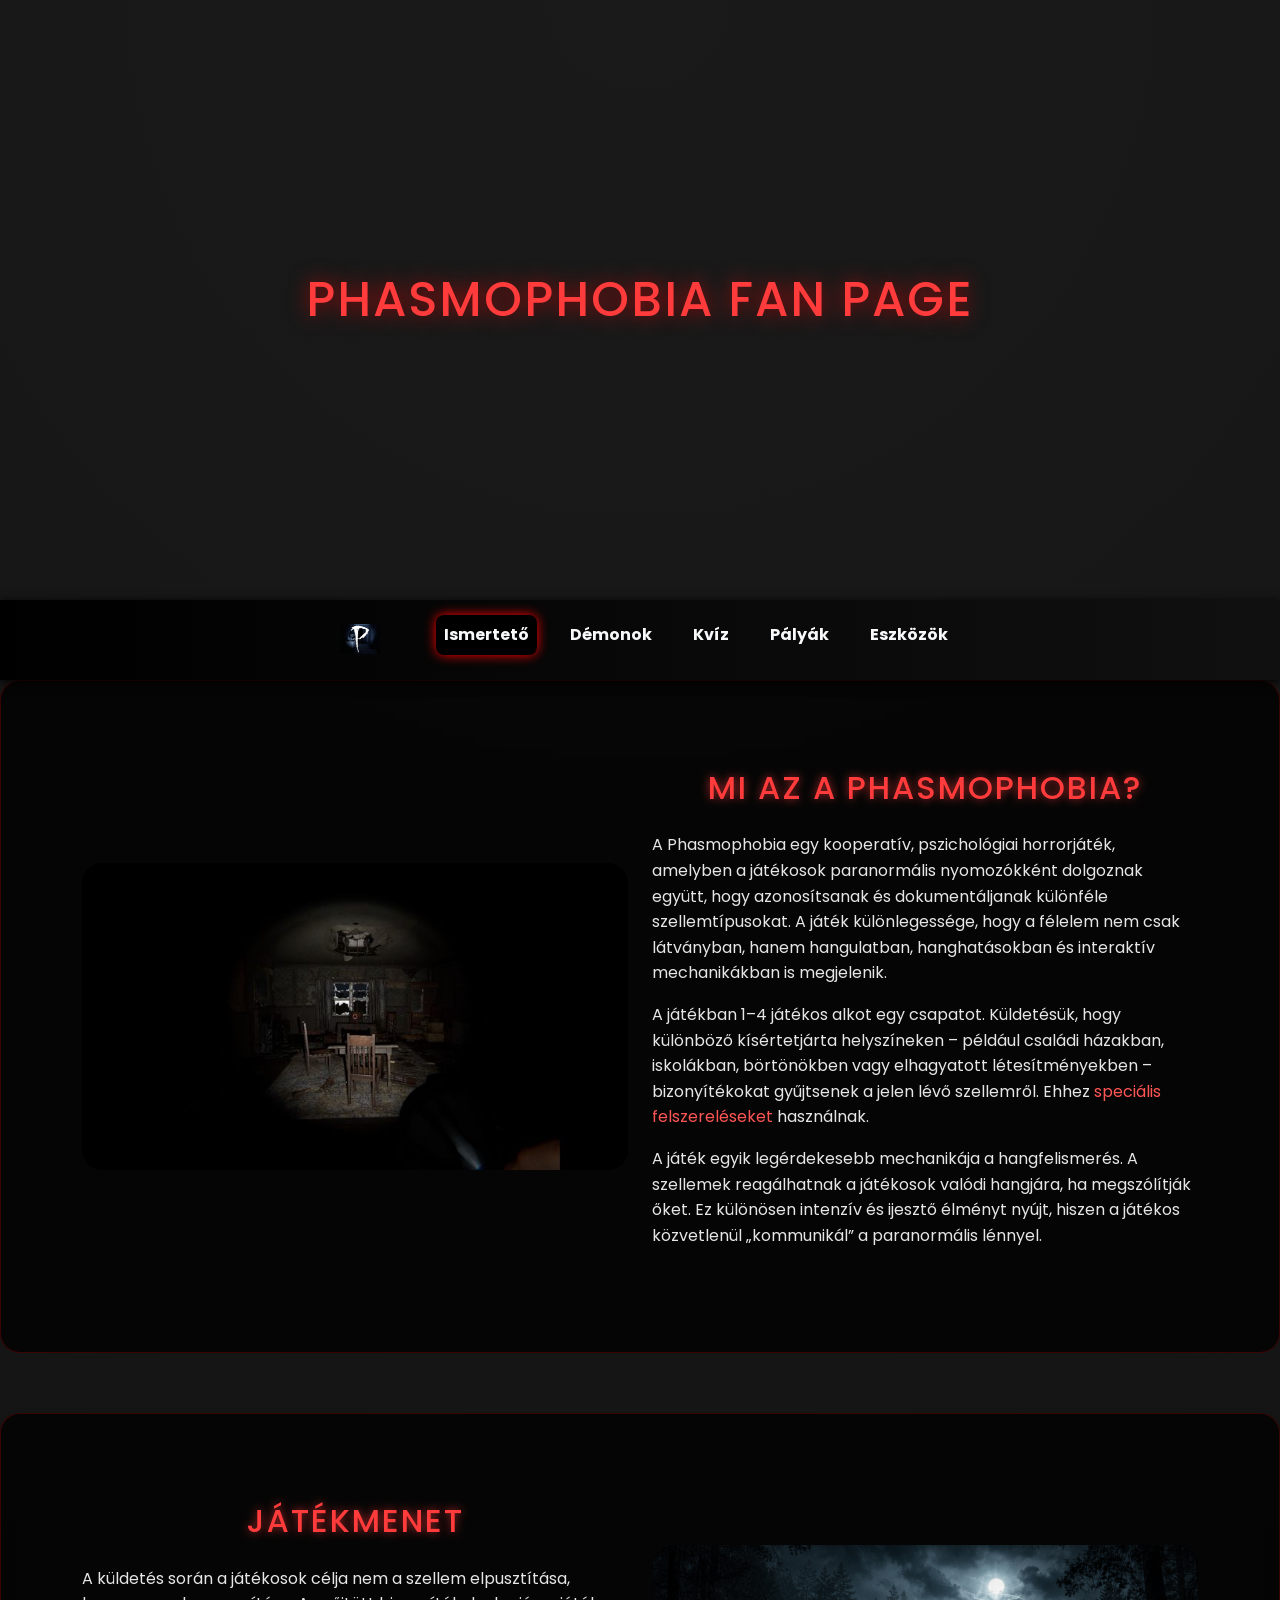
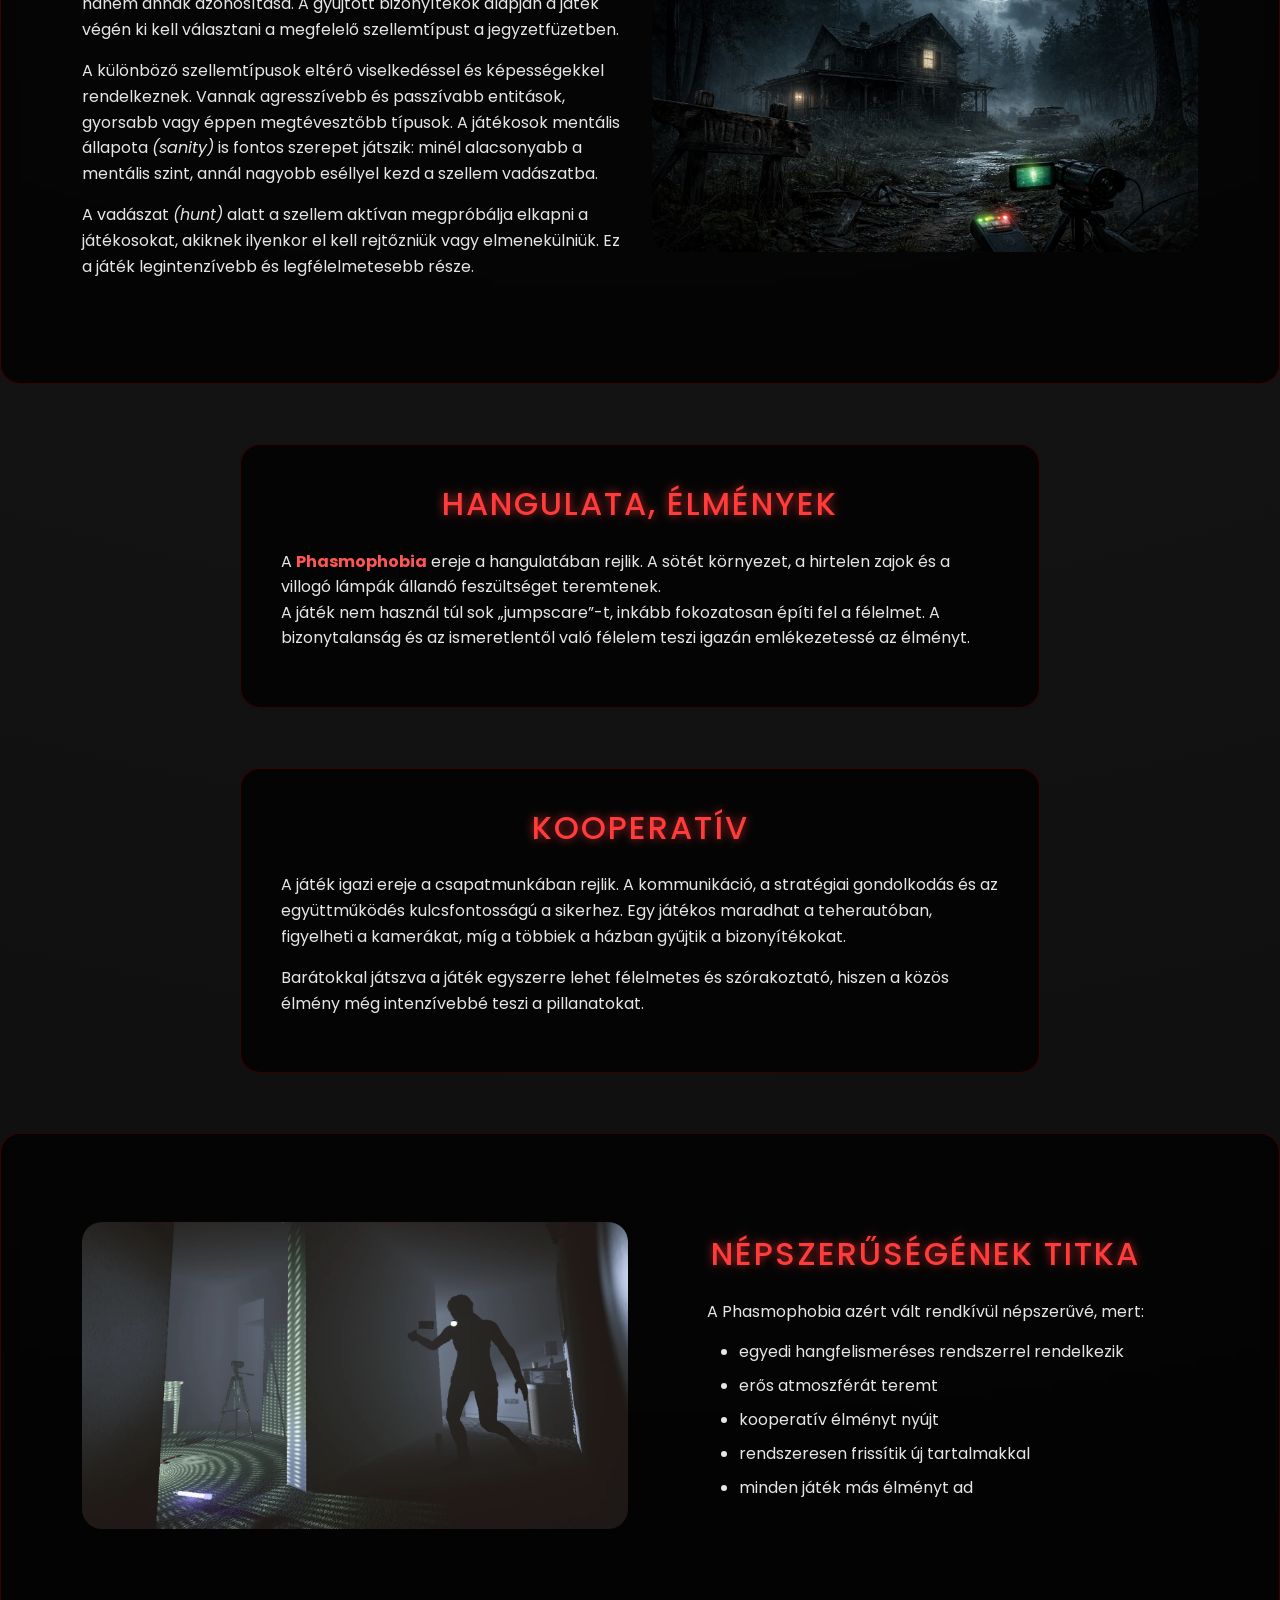
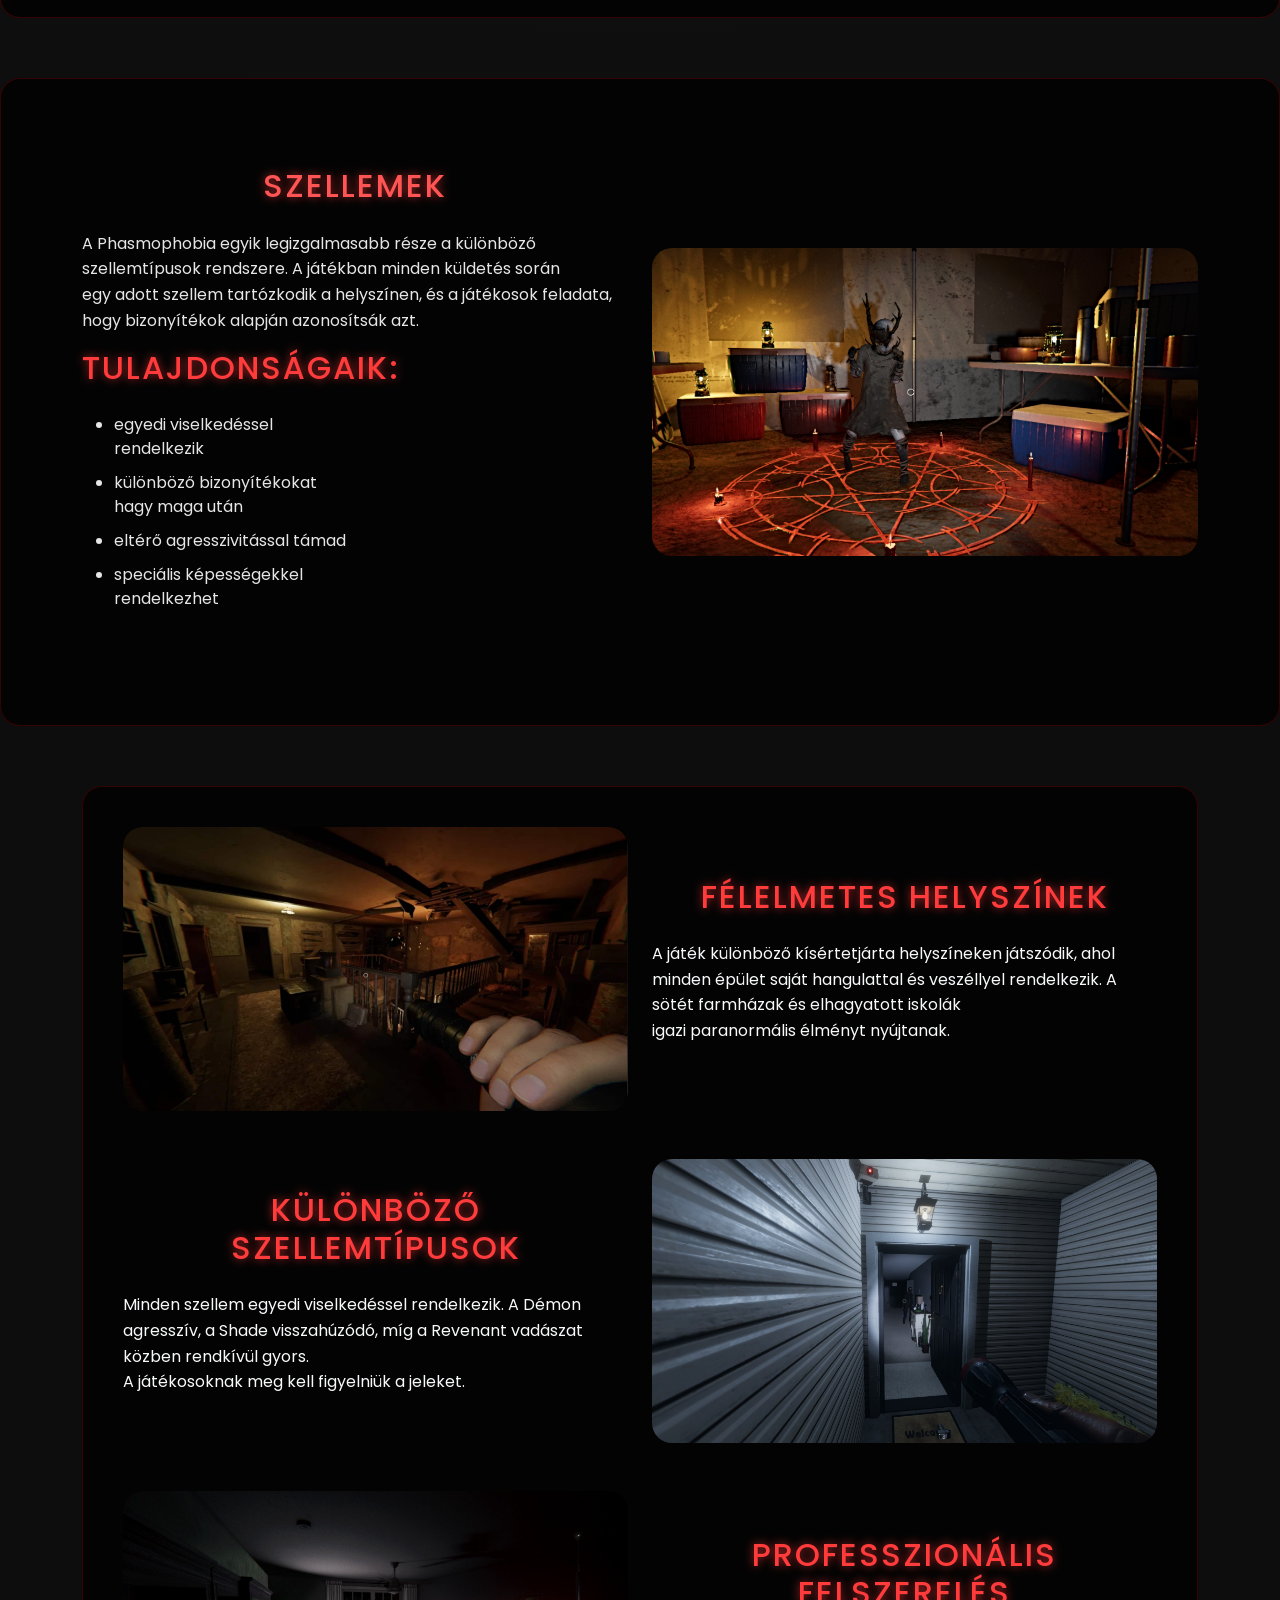
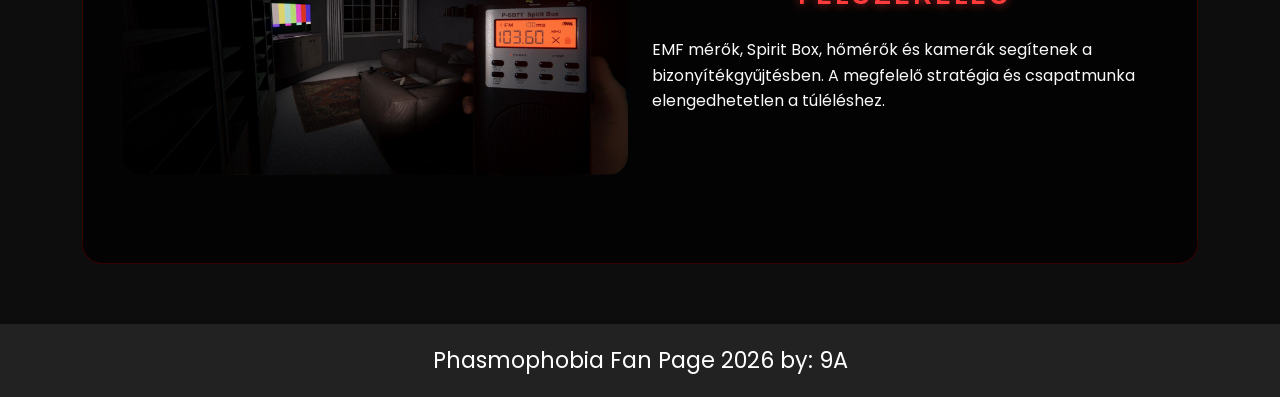
==== commit 8bb92fe3: "index befejezve" ====
--- a/index.html
+++ b/index.html
@@ -10,11 +10,25 @@
     <title>Phasmophobia Fan Page</title>
   </head>
   
-  <body>
-    <nav class="navbar navbar-expand-sm bg-danger navbar-dark justify-content-center">
+  <body>  
+    
+    <section class="hero-video">
+    <video autoplay muted loop id="topVideo">
+    <source src="kepek/100271-655565059.mp4" type="video/mp4">
+    </video>
+
+    <div class="hero-text">
+    <h1>Phasmophobia Fan Page</h1>
+    </div>
+    </section>
+
+    <nav class="navbar navbar-expand-sm bg-danger navbar-dark sticky-top justify-content-center">
     <ul class="navbar-nav">
-    <li class="nav-item">
-      <a class="nav-link text-light" href="index.html">Ismertető</a>
+     <a class="navbar-brand" href="index.html">
+      <img src="kepek/1024x1024bb.png" alt="Logo" width="40" height="30" class="d-inline-block align-text-top">
+    </a>
+      <li class="nav-item">
+      <a class="nav-link text-light active" href="index.html">Ismertető</a>
     </li>
     <li class="nav-item">
       <a class="nav-link text-light" href="demon.html">Démonok</a>
@@ -30,36 +44,7 @@
     </li>
     </ul>
     </nav>
-  
-    <div class="text-box">
-      <div id="carouselExampleIndicators" class="carousel slide" data-bs-ride="true">
-        <div class="carousel-indicators">
-      <button type="button" data-bs-target="#carouselExampleIndicators" data-bs-slide-to="0" class="active" aria-current="true" aria-label="Slide 1"></button>
-      <button type="button" data-bs-target="#carouselExampleIndicators" data-bs-slide-to="1" aria-label="Slide 2"></button>
-      <button type="button" data-bs-target="#carouselExampleIndicators" data-bs-slide-to="2" aria-label="Slide 3"></button>
-        </div>
-        <div class="carousel-inner">
-      <div class="carousel-item active">
-        <img src="kepek/szellemkep.webp" class="d-block w-100" alt="Demon">
-      </div>
-      <div class="carousel-item">
-        <img src="kepek/phasmophobia-ghost-on-ground-in-circle.webp" class="d-block w-100" alt="Ketrec">
-      </div>
-      <div class="carousel-item">
-        <img src="kepek/1f4fcc21d4c1b3acd9c38ea3f9d74c85.jpg" class="d-block w-100" alt="szoba">
-      </div>
-        </div>
-        <button class="carousel-control-prev" type="button" data-bs-target="#carouselExampleIndicators" data-bs-slide="prev">
-      <span class="carousel-control-prev-icon" aria-hidden="true"></span>
-      <span class="visually-hidden">Előző</span>
-        </button>
-        <button class="carousel-control-next" type="button" data-bs-target="#carouselExampleIndicators" data-bs-slide="next">
-      <span class="carousel-control-next-icon" aria-hidden="true"></span>
-      <span class="visually-hidden">Következő</span>
-        </button>
-        </div>
-    </div>
-  
+
     <div class="text-box">
     <div class="container my-5">
     <div class="row align-items-center flex-md-row-reverse">
--- a/index.css
+++ b/index.css
@@ -11,7 +11,6 @@
     background: radial-gradient(circle at top, #1a1a1a 0%, #0d0d0d 70%);
     color: var(--text-main);
     margin: 0;
-    padding-top: 80px;
 }
 
 body::before {
@@ -64,11 +63,6 @@
     font-weight: bold;
 }
 
-.accent {
-    color: #ff4d4d;
-    font-weight: 600;
-}
-
 .section-content {
     max-width: 800px;
     margin: 0 auto;
@@ -77,7 +71,7 @@
 .navbar {
     display: flex;
     justify-content: center;
-    background: linear-gradient(to right, #000, #1a1a1a);
+    background: linear-gradient(to right, #000, #111010);
     padding: 15px 0;
     box-shadow: 0 2px 10px black;
 }
@@ -164,6 +158,33 @@
     flex-direction: column;
 }
 
+.hero-video {
+  position: relative;
+  width: 100%;
+  height: 600px;
+  overflow: hidden;
+}
+
+#topVideo {
+  width: 100%;
+  height: 100%;
+  object-fit: cover;
+  position: absolute;
+  top: 0;
+  left: 0;
+  z-index: 0;
+  opacity: 0.3;
+}
+
+.hero-text {
+  position: relative;
+  z-index: 1;
+  color: #fff;
+  text-align: center;
+  top: 50%;
+  transform: translateY(-50%);
+}
+
 @keyframes fadeUp {
     to {
         opacity: 1;
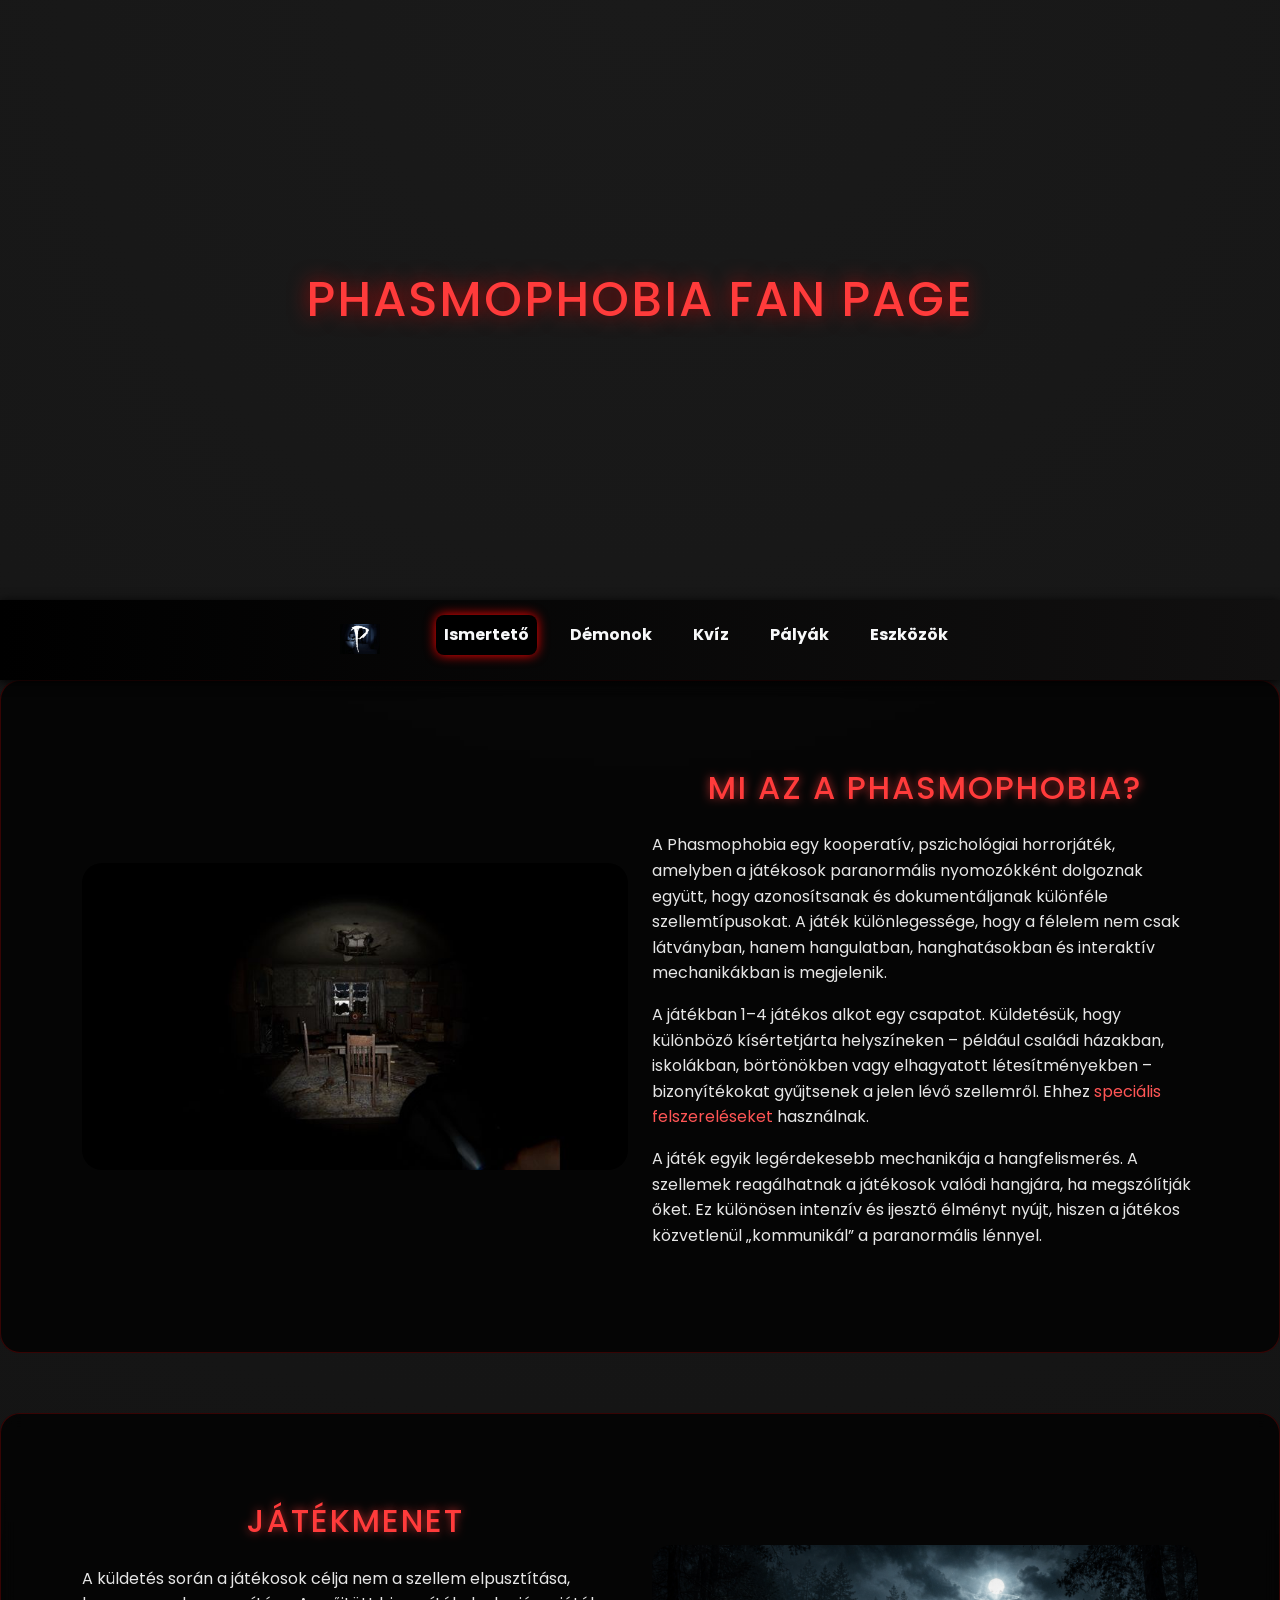
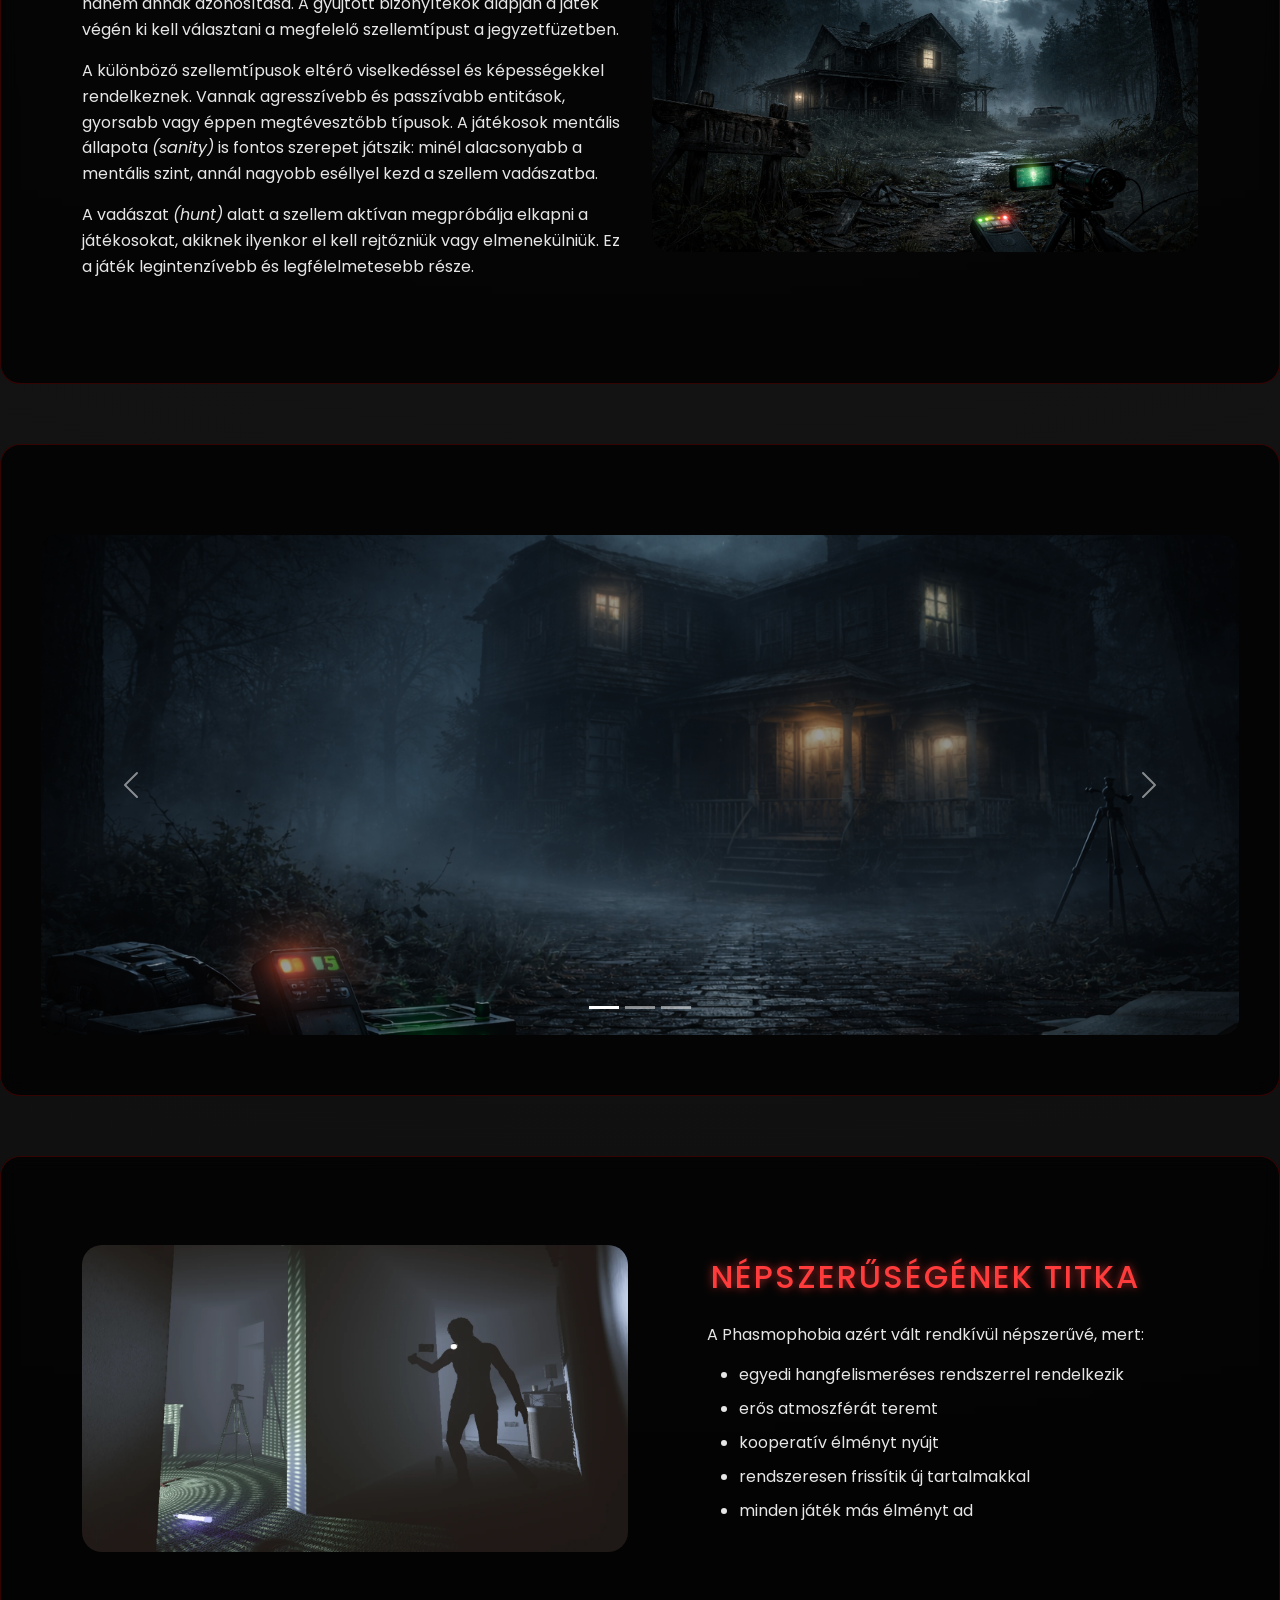
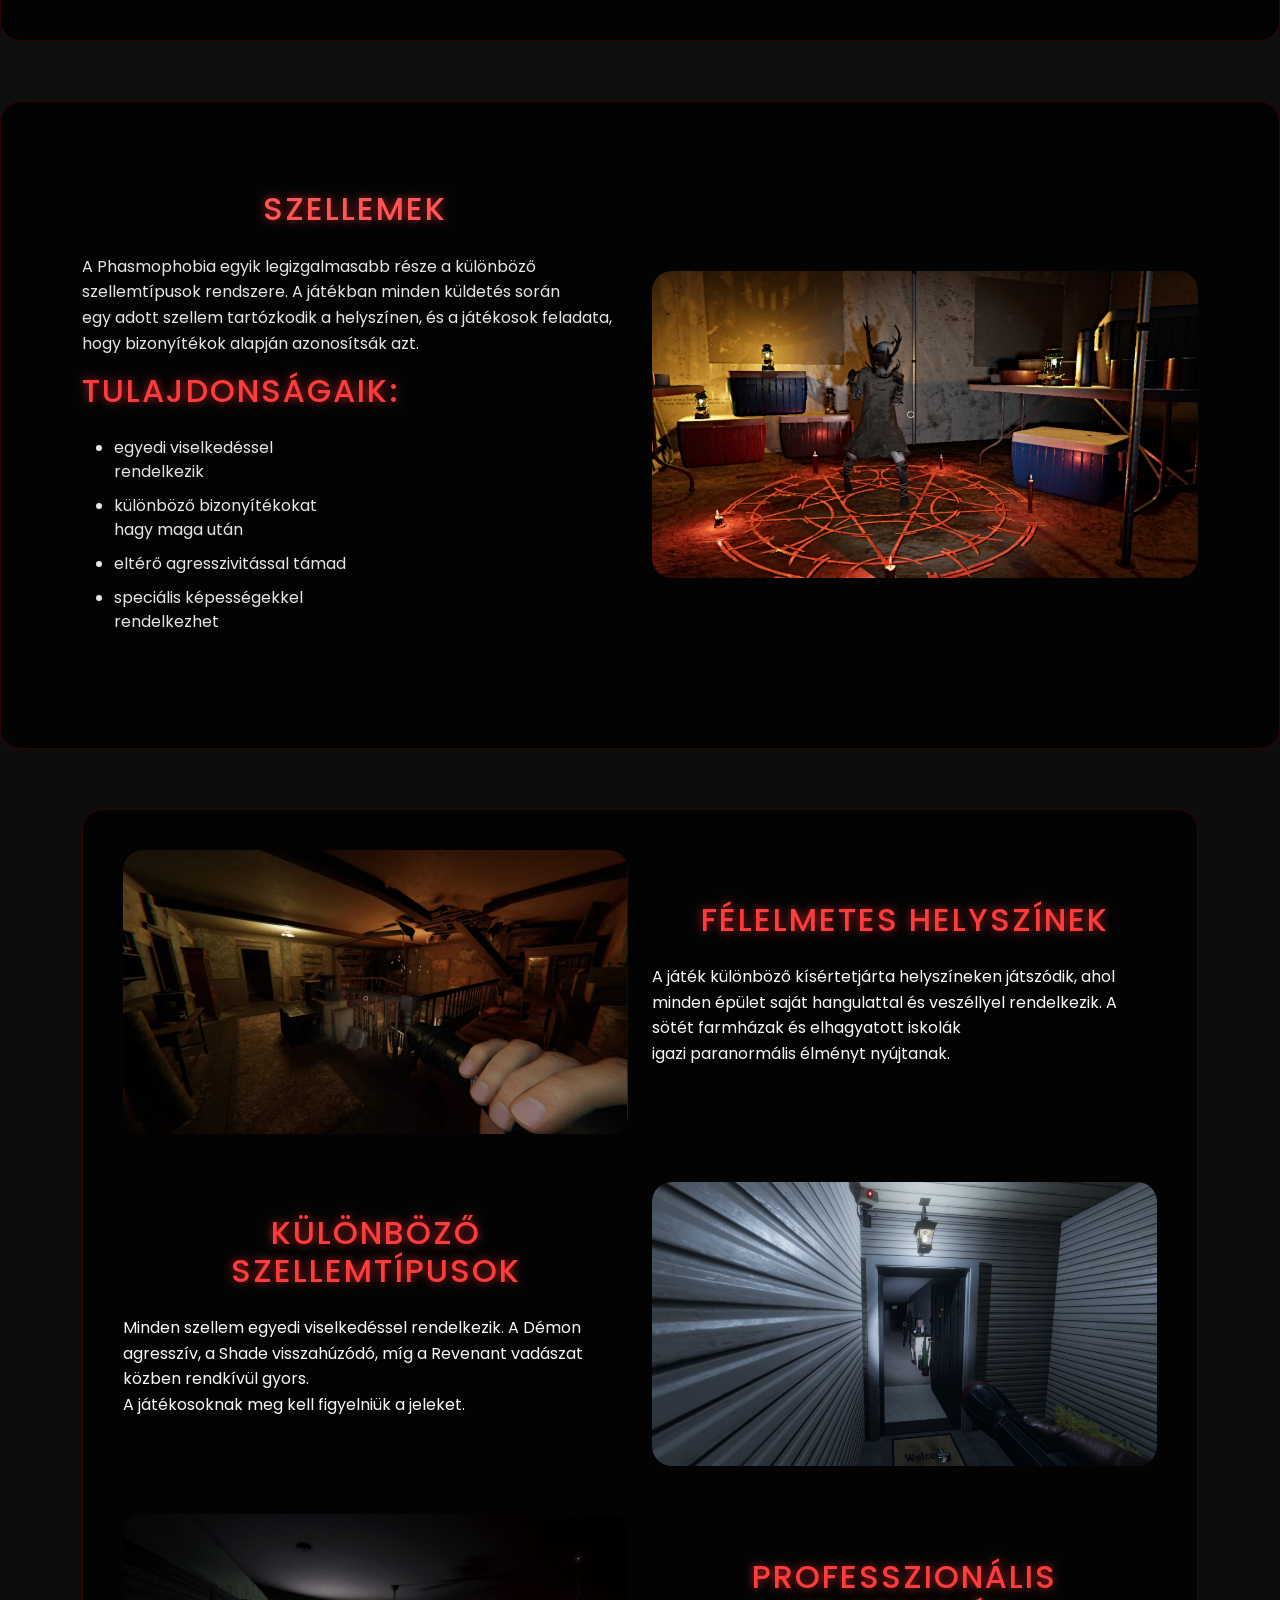
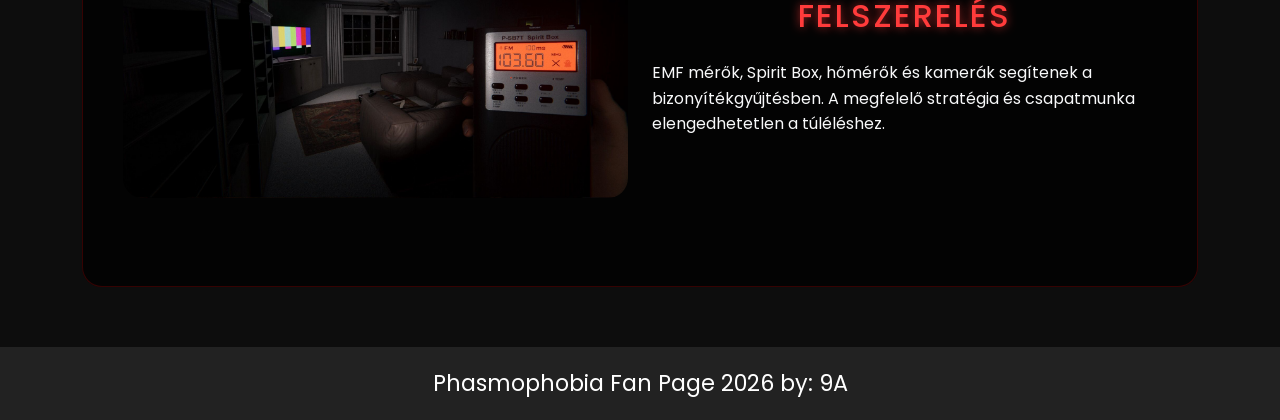
==== commit 139d2afb: "carousel keszen van az indexben" ====
--- a/index.html
+++ b/index.html
@@ -22,27 +22,42 @@
     </div>
     </section>
 
-    <nav class="navbar navbar-expand-sm bg-danger navbar-dark sticky-top justify-content-center">
-    <ul class="navbar-nav">
-     <a class="navbar-brand" href="index.html">
-      <img src="kepek/1024x1024bb.png" alt="Logo" width="40" height="30" class="d-inline-block align-text-top">
-    </a>
-      <li class="nav-item">
-      <a class="nav-link text-light active" href="index.html">Ismertető</a>
-    </li>
-    <li class="nav-item">
-      <a class="nav-link text-light" href="demon.html">Démonok</a>
-    </li>
-    <li class="nav-item">
-      <a class="nav-link text-light" href="quiz.html">Kvíz</a>
-    </li>
-    <li class="nav-item">
-      <a class="nav-link text-light" href="palyak.html">Pályák</a>
-    </li>
-    <li class="nav-item">
-      <a class="nav-link text-light" href="eszkozok.html">Eszközök</a>
-    </li>
-    </ul>
+   <nav class="navbar navbar-expand-sm bg-danger navbar-dark sticky-top justify-content-center">
+    <div class="container">
+
+    <button class="navbar-toggler" type="button" data-bs-toggle="collapse" data-bs-target="#navbarNav">
+      <span class="navbar-toggler-icon"></span>
+    </button>
+
+    <div class="collapse navbar-collapse justify-content-center" id="navbarNav">
+      <ul class="navbar-nav">
+        <a class="navbar-brand" href="index.html">
+        <img src="kepek/1024x1024bb.png" alt="Logo" width="40" height="30" class="d-inline-block align-text-top">
+        </a>
+        <li class="nav-item">
+          <a class="nav-link text-light active" href="index.html">Ismertető</a>
+        </li>
+
+        <li class="nav-item">
+          <a class="nav-link text-light" href="demon.html">Démonok</a>
+        </li>
+
+        <li class="nav-item">
+          <a class="nav-link text-light" href="quiz.html">Kvíz</a>
+        </li>
+
+        <li class="nav-item">
+          <a class="nav-link text-light" href="palyak.html">Pályák</a>
+        </li>
+
+        <li class="nav-item">
+          <a class="nav-link text-light" href="eszkozok.html">Eszközök</a>
+        </li>
+
+      </ul>
+    </div>
+
+    </div>
     </nav>
 
     <div class="text-box">
@@ -80,27 +95,37 @@
     </div>
     </div>
   </div>
-    
-  </div>
-  <div class="section-content">
-    <div class="text-box">
-        <h2>Hangulata, Élmények</h2>
-        <p>
-        A <span class="highlight">Phasmophobia</span> ereje a hangulatában rejlik.
-        A sötét környezet, a hirtelen zajok és a villogó lámpák
-        állandó feszültséget teremtenek. <br>A játék nem használ túl sok „jumpscare”-t, inkább fokozatosan építi fel a félelmet. A bizonytalanság és az ismeretlentől való félelem teszi igazán emlékezetessé az élményt.
-        </p>
-    </div>
-  </div>
-  
-  <div class="section-content">
-    <div class="text-box">
-        <h2>Kooperatív</h2>
-        <p>A játék igazi ereje a csapatmunkában rejlik. A kommunikáció, a stratégiai gondolkodás és az együttműködés kulcsfontosságú a sikerhez. Egy játékos maradhat a teherautóban, figyelheti a kamerákat, míg a többiek a házban gyűjtik a bizonyítékokat.</p>
-        <p>Barátokkal játszva a játék egyszerre lehet félelmetes és szórakoztató, hiszen a közös élmény még intenzívebbé teszi a pillanatokat.</p>
-    </div>
-  </div>
-  
+  </div>
+
+<div class="text-box">
+  <div id="carouselAutoPlaying" class="carousel slide" data-bs-ride="carousel">
+    <div class="carousel-indicators">
+      <button type="button" data-bs-target="#carouselAutoPlaying" data-bs-slide-to="0" class="active" aria-current="true" aria-label="Slide 1"></button>
+      <button type="button" data-bs-target="#carouselAutoPlaying" data-bs-slide-to="1" aria-label="Slide 2"></button>
+      <button type="button" data-bs-target="#carouselAutoPlaying" data-bs-slide-to="2" aria-label="Slide 3"></button>
+    </div>
+    <div class="carousel-inner">
+      <div class="carousel-item active">
+        <img src="kepek/ChatGPT Image 2026. febr. 18. 10_45_12.png" class="d-block w-100" alt="idk1">
+      </div>
+      <div class="carousel-item">
+        <img src="kepek/ChatGPT Image 2026. febr. 18. 10_45_12.png" class="d-block w-100" alt="idk2">
+      </div>
+      <div class="carousel-item">
+        <img src="kepek/ChatGPT Image 2026. febr. 18. 10_45_12.png" class="d-block w-100" alt="idk3">
+      </div>
+    </div>
+    <button class="carousel-control-prev" type="button" data-bs-target="#carouselAutoPlaying" data-bs-slide="prev">
+      <span class="carousel-control-prev-icon" aria-hidden="true"></span>
+      <span class="visually-hidden">Previous</span>
+    </button>
+    <button class="carousel-control-next" type="button" data-bs-target="#carouselAutoPlaying" data-bs-slide="next">
+      <span class="carousel-control-next-icon" aria-hidden="true"></span>
+      <span class="visually-hidden">Next</span>
+    </button>
+  </div>
+</div>
+
   <div class="text-box">
     <div class="container my-5">
     <div class="row align-items-center">
--- a/index.css
+++ b/index.css
@@ -97,7 +97,7 @@
 }
 
 .navbar a:hover {
-    background-color: #ff3333;
+    background-color: black;
     color: #fff;
     box-shadow: 0 0 10px rgba(255, 51, 51, 0.7);
     text-decoration: none;
@@ -259,4 +259,4 @@
     .text-box {
         padding: 20px;
     }
-}+}    
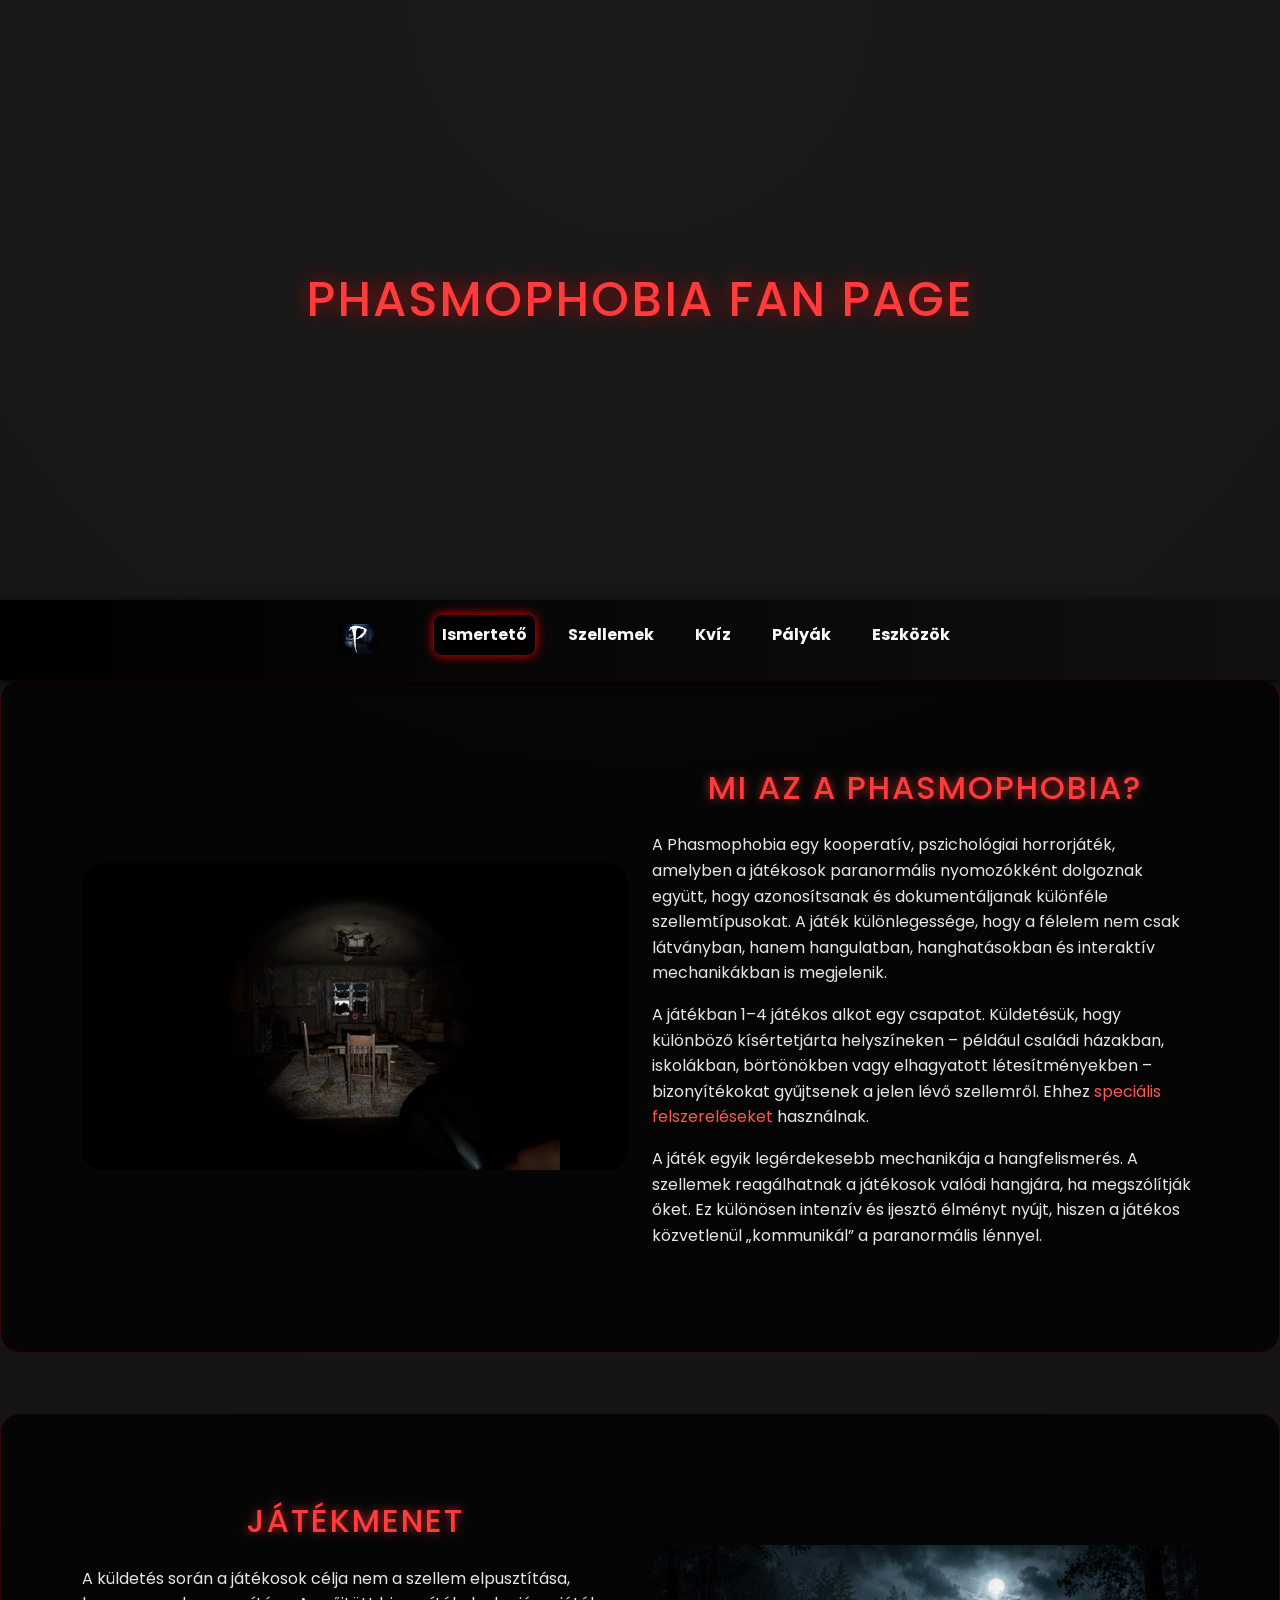
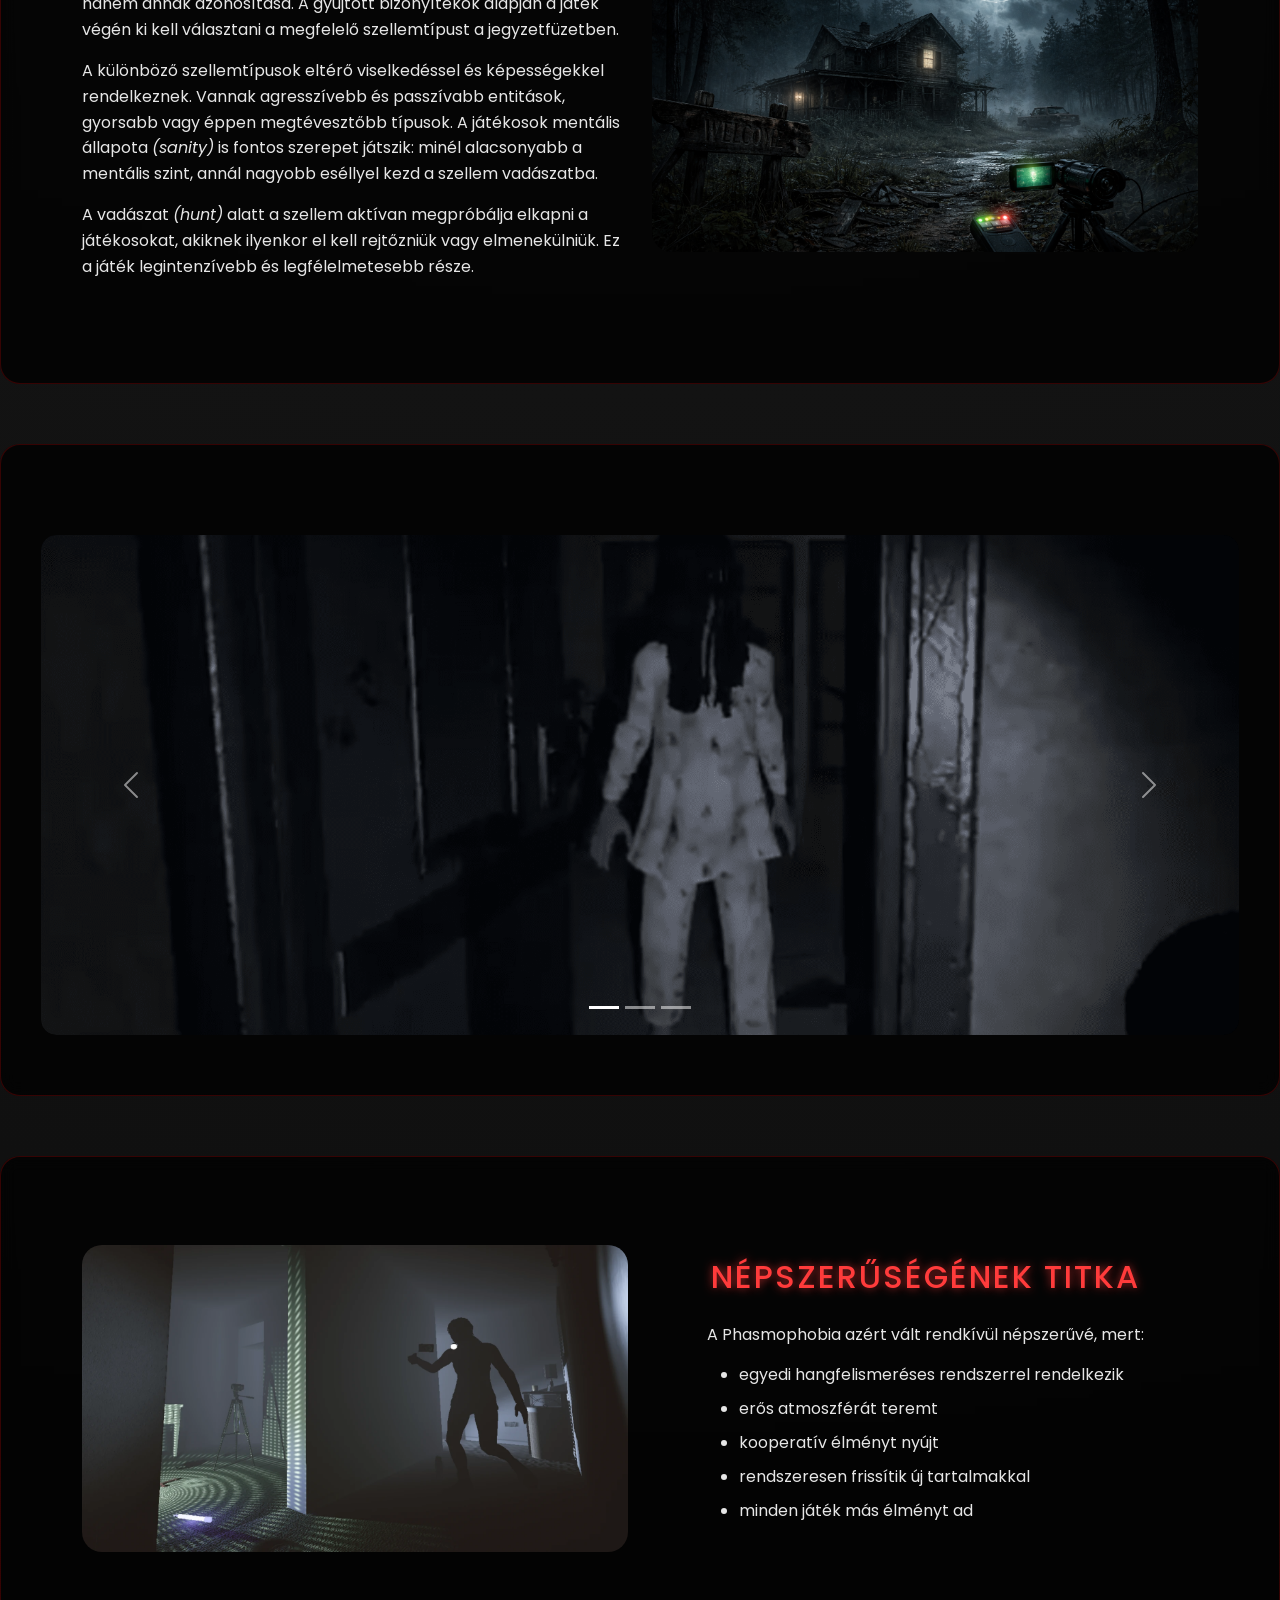
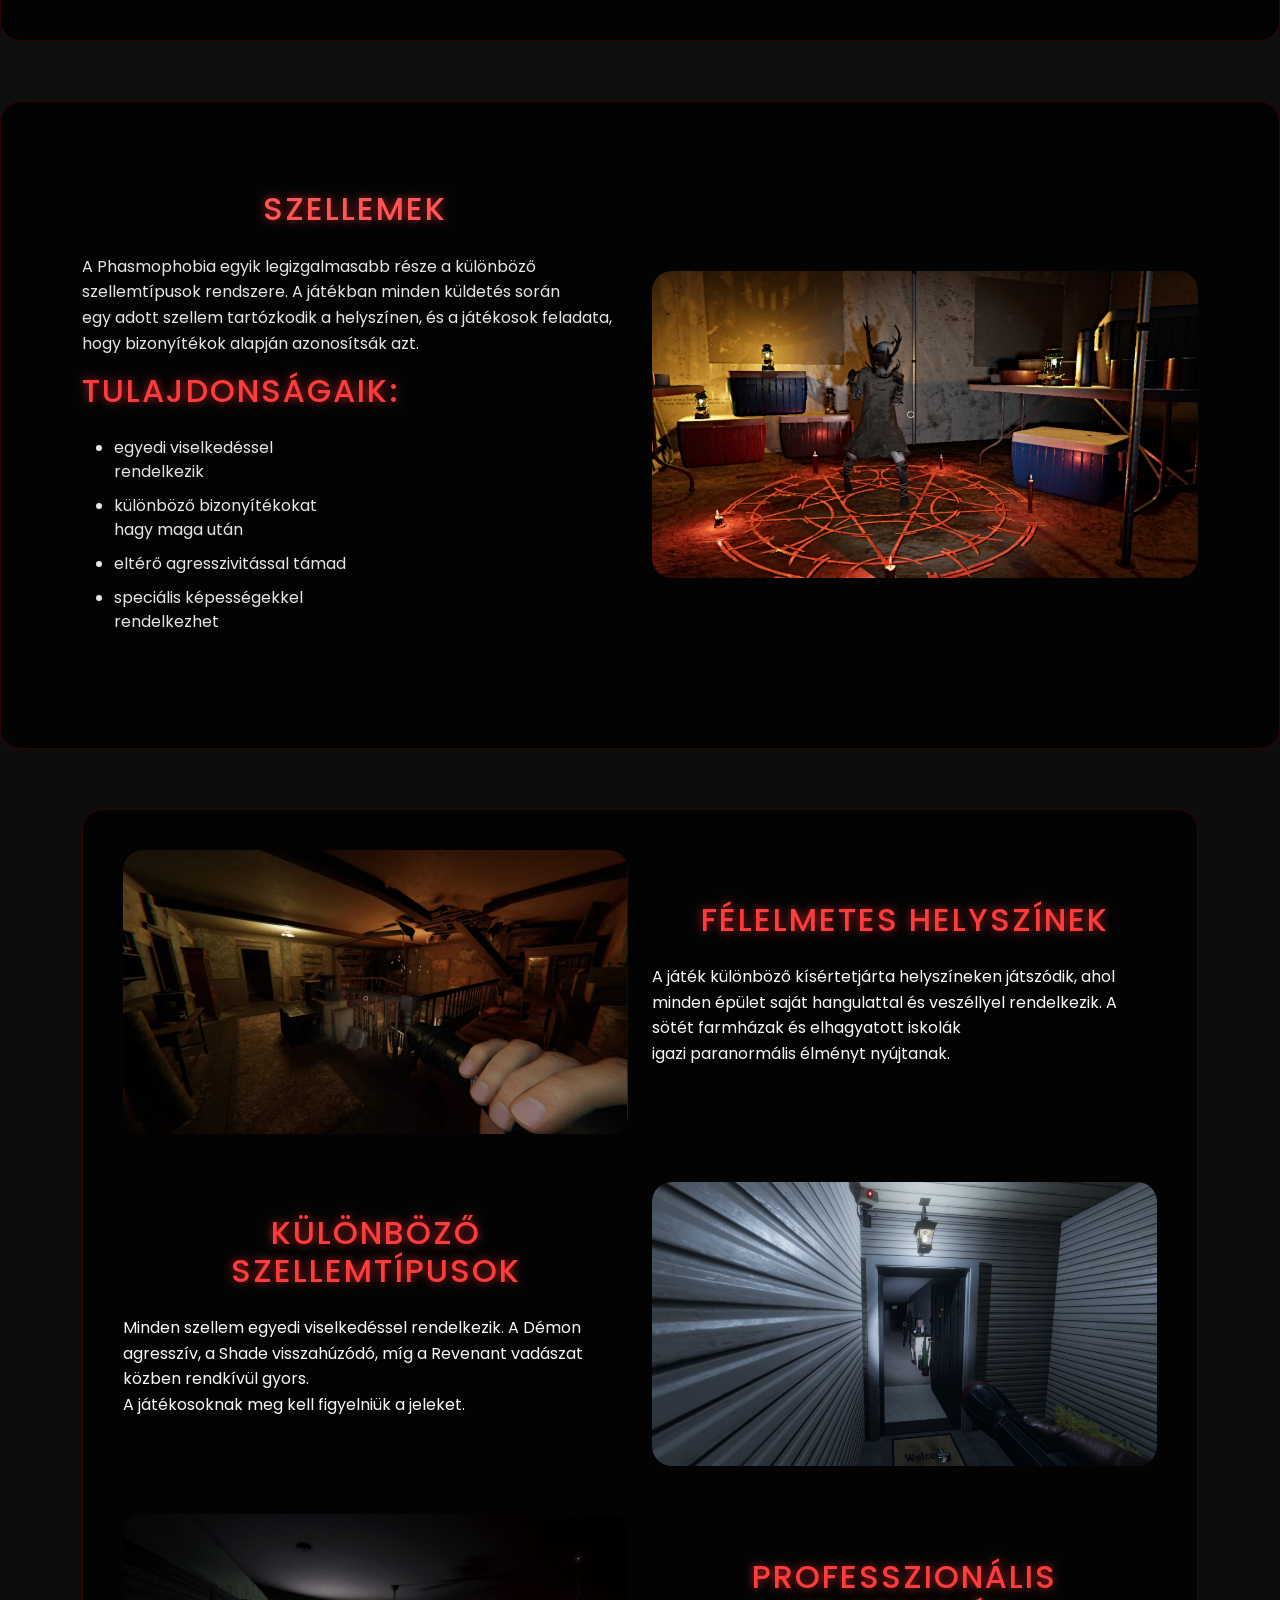
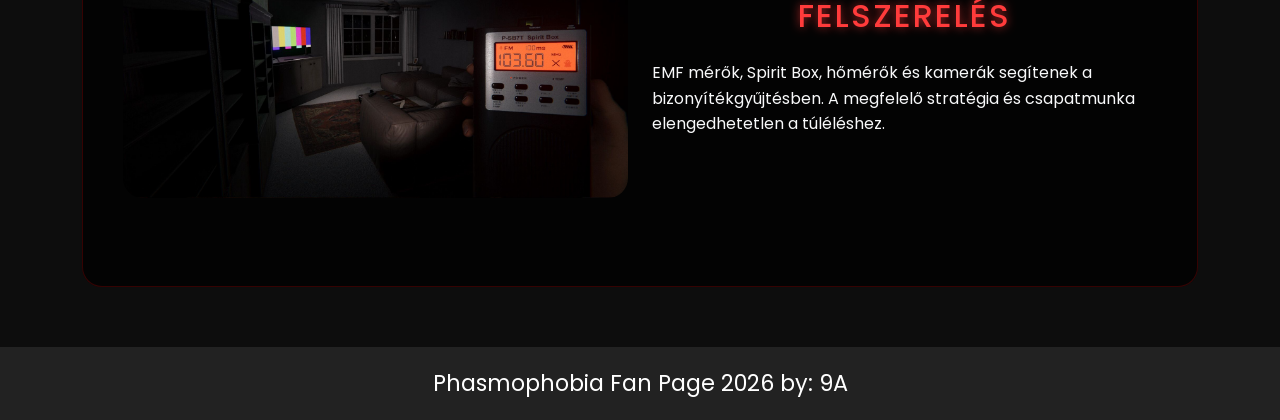
==== commit 78c70383: "demon atnevezese szellemre mindenhol" ====
--- a/index.html
+++ b/index.html
@@ -39,7 +39,7 @@
         </li>
 
         <li class="nav-item">
-          <a class="nav-link text-light" href="demon.html">Démonok</a>
+          <a class="nav-link text-light" href="demon.html">Szellemek</a>
         </li>
 
         <li class="nav-item">
@@ -106,13 +106,13 @@
     </div>
     <div class="carousel-inner">
       <div class="carousel-item active">
-        <img src="kepek/ChatGPT Image 2026. febr. 18. 10_45_12.png" class="d-block w-100" alt="idk1">
+        <img src="kepek/Phasmo.png" class="d-block w-100" alt="Phasmo kep 1">
       </div>
       <div class="carousel-item">
-        <img src="kepek/ChatGPT Image 2026. febr. 18. 10_45_12.png" class="d-block w-100" alt="idk2">
+        <img src="kepek/some-of-my-best-photos-ive-taken-in-phasmo-v0-skffjxiza7w91.jpg" class="d-block w-100" alt="Phasmo kep 2">
       </div>
       <div class="carousel-item">
-        <img src="kepek/ChatGPT Image 2026. febr. 18. 10_45_12.png" class="d-block w-100" alt="idk3">
+        <img src="kepek/some-of-my-best-photos-ive-taken-in-phasmo-v0-8u93qkiza7w91.webp" class="d-block w-100" alt="Phasmo kep 3">
       </div>
     </div>
     <button class="carousel-control-prev" type="button" data-bs-target="#carouselAutoPlaying" data-bs-slide="prev">
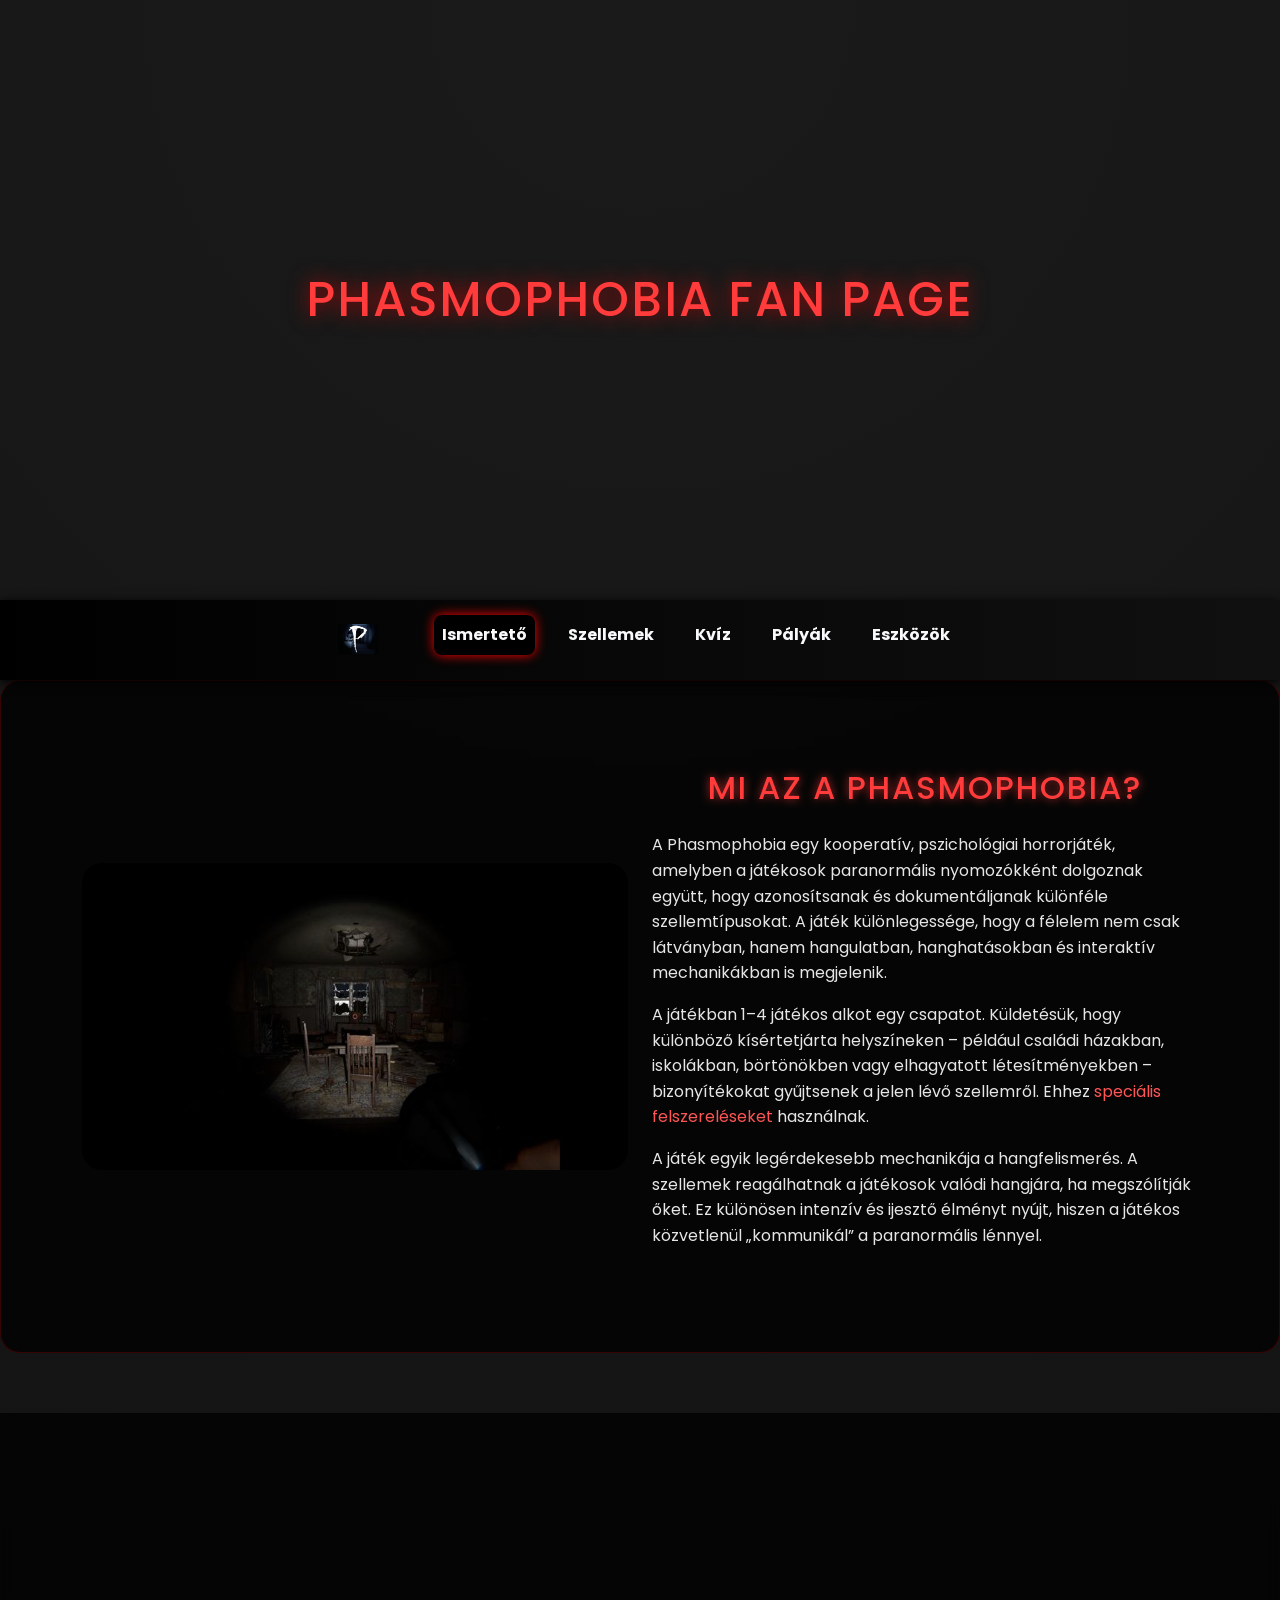
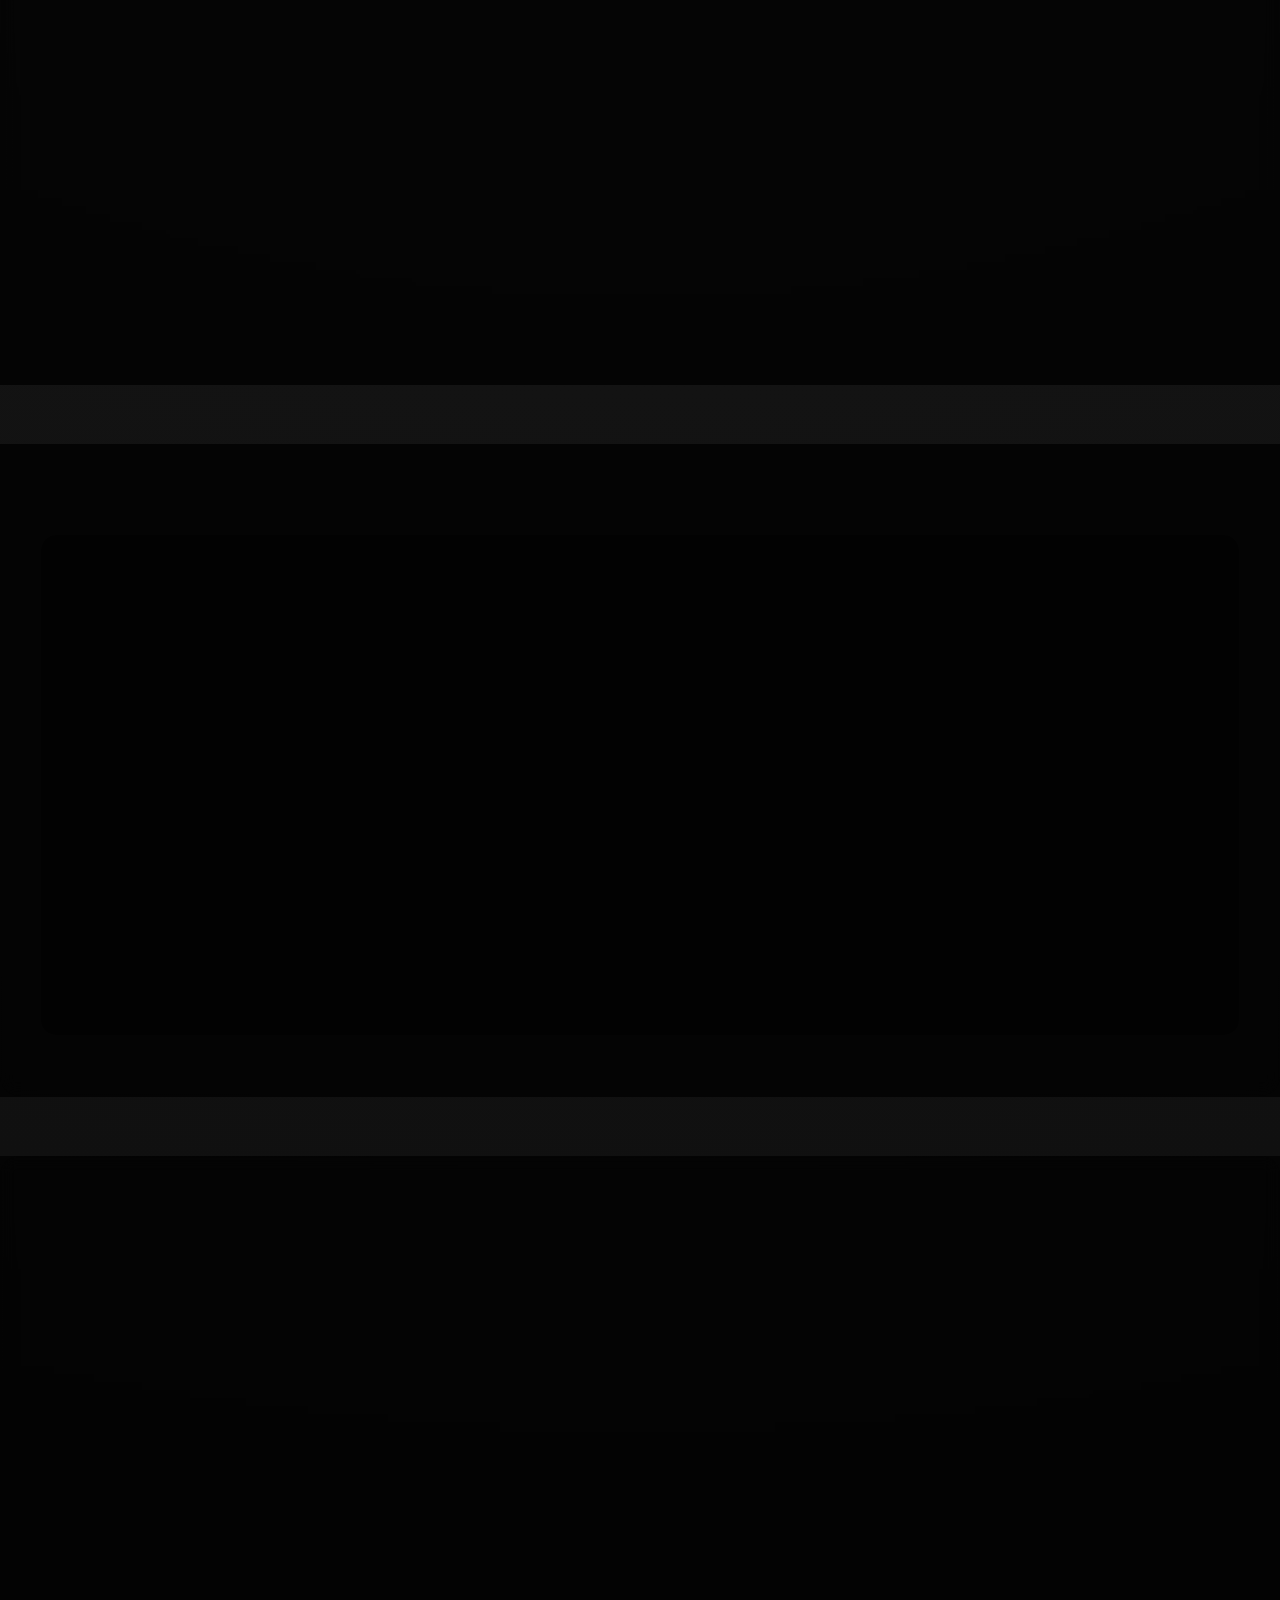
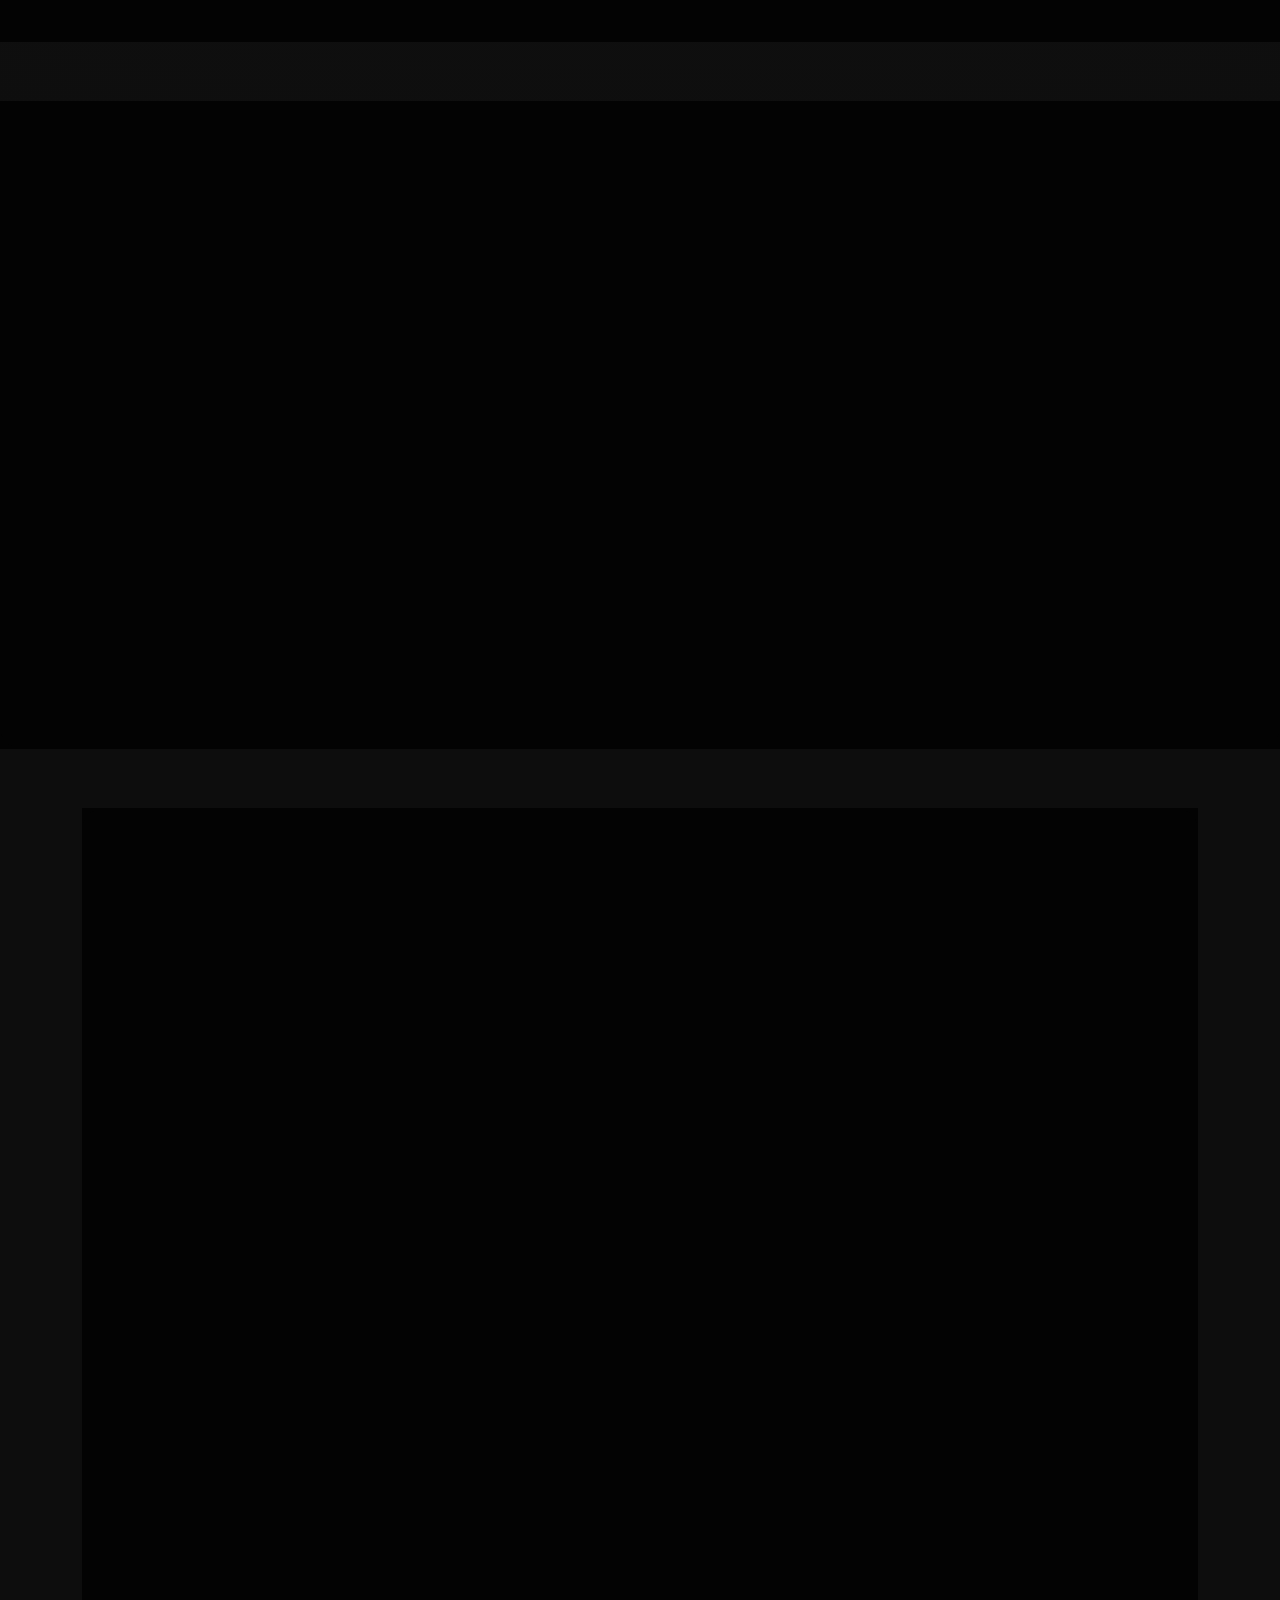
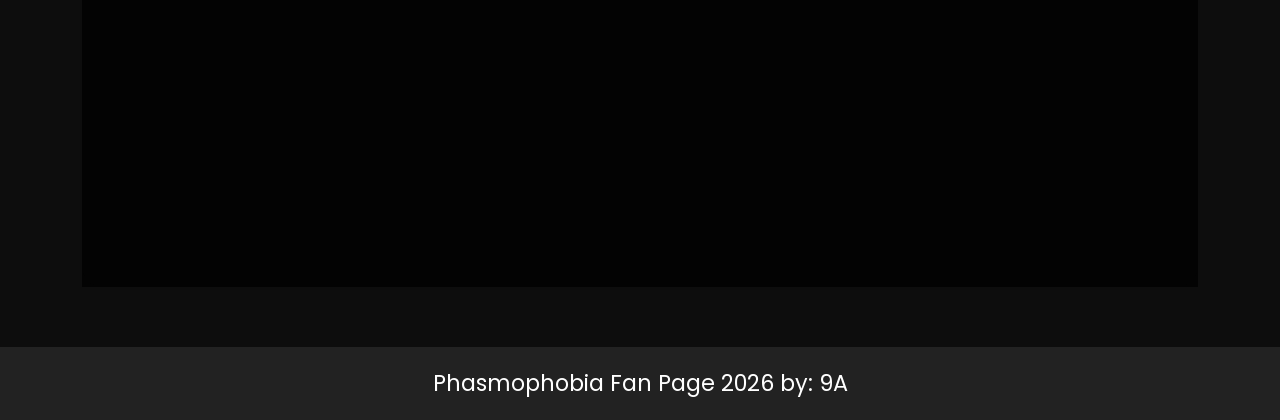
==== commit 97584a3c: "bootstrap link javítása" ====
--- a/index.html
+++ b/index.html
@@ -3,7 +3,8 @@
   <head>
     <meta name="viewport" content="width=device-width, initial-scale=1" />
     <meta charset="UTF-8" />
-    <link href="https://cdn.jsdelivr.net/npm/bootstrap@5.3.3/dist/css/bootstrap.min.css" rel="stylesheet">
+    <link rel="stylesheet" href="bootstrap/css/bootstrap.min.css">
+    <link rel="stylesheet" href="bootstrap/js/bootstrap.min.js">
     <link rel="icon" type="image/x-icon" href="kepek/1024x1024bb.png">
     <link rel="stylesheet" href="index.css" />
     <link href="https://fonts.googleapis.com/css2?family=Poppins:wght@300;400;600;800&display=swap" rel="stylesheet">
